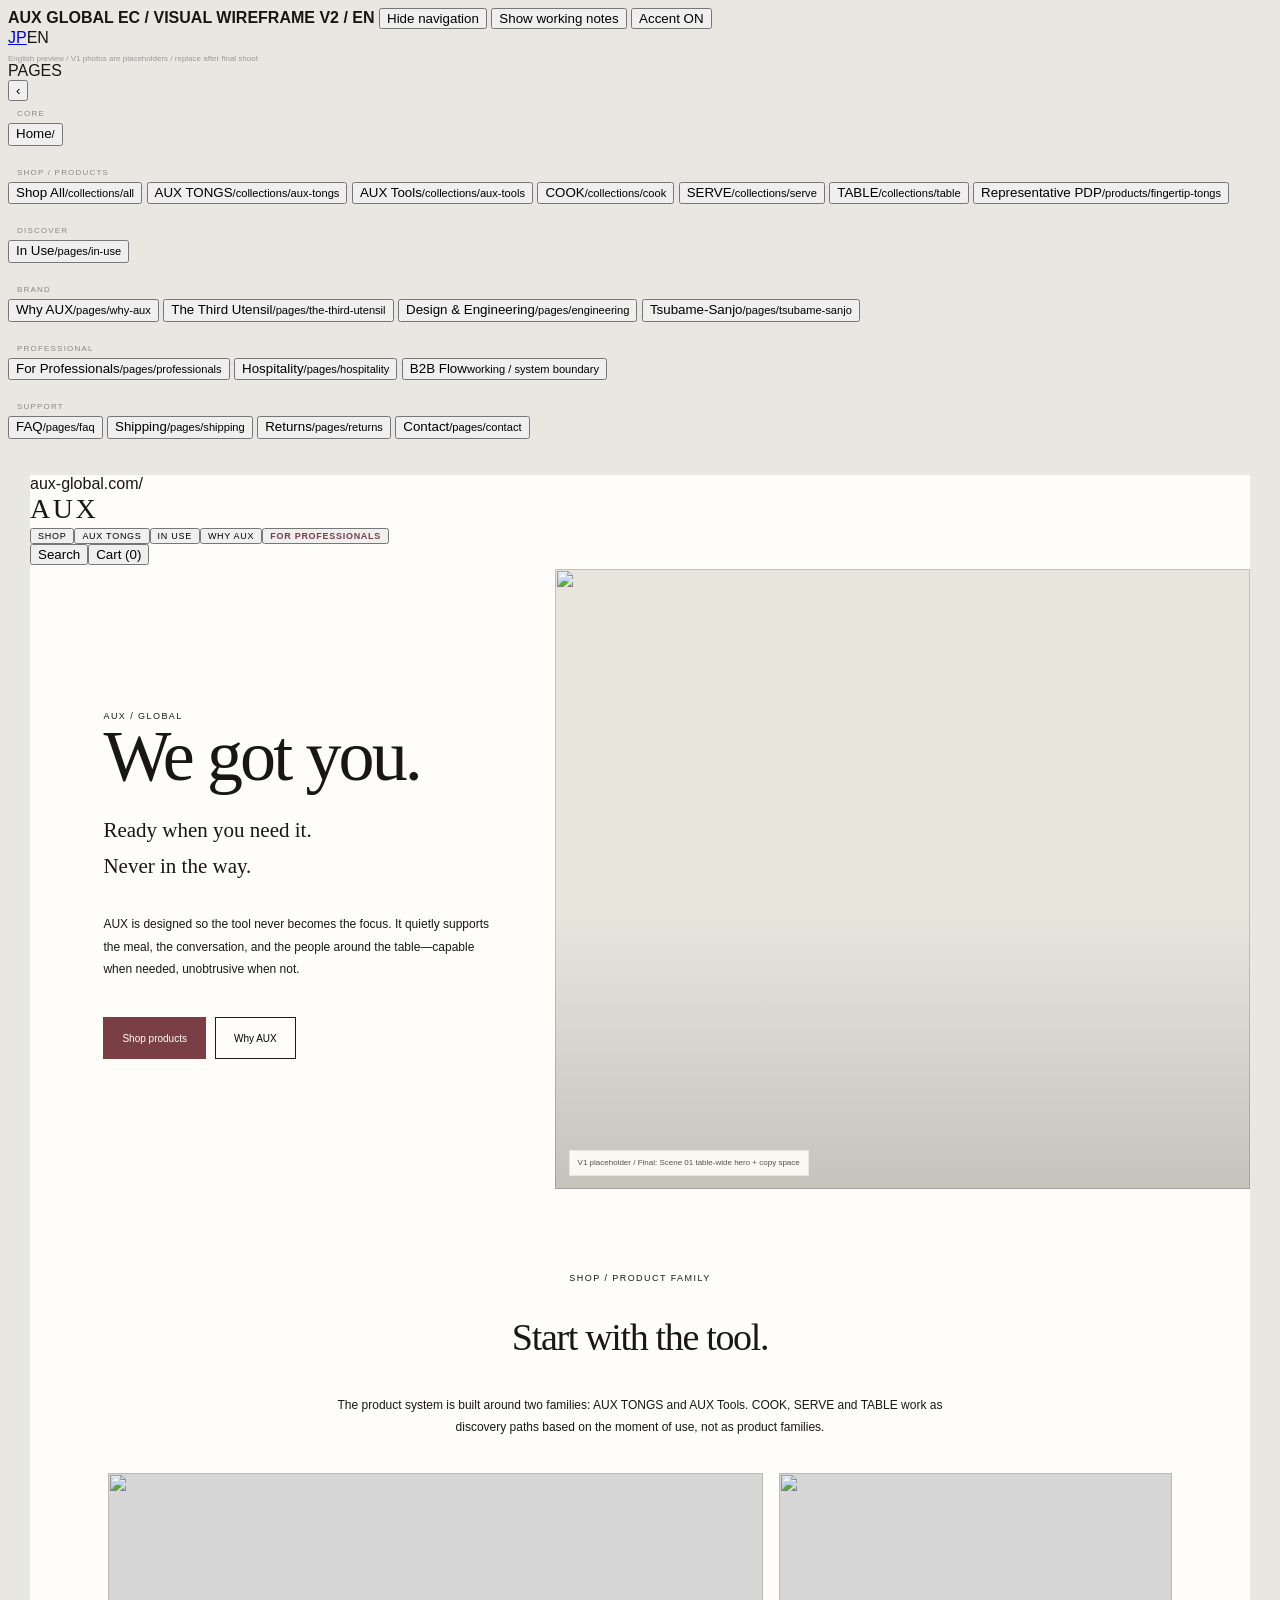
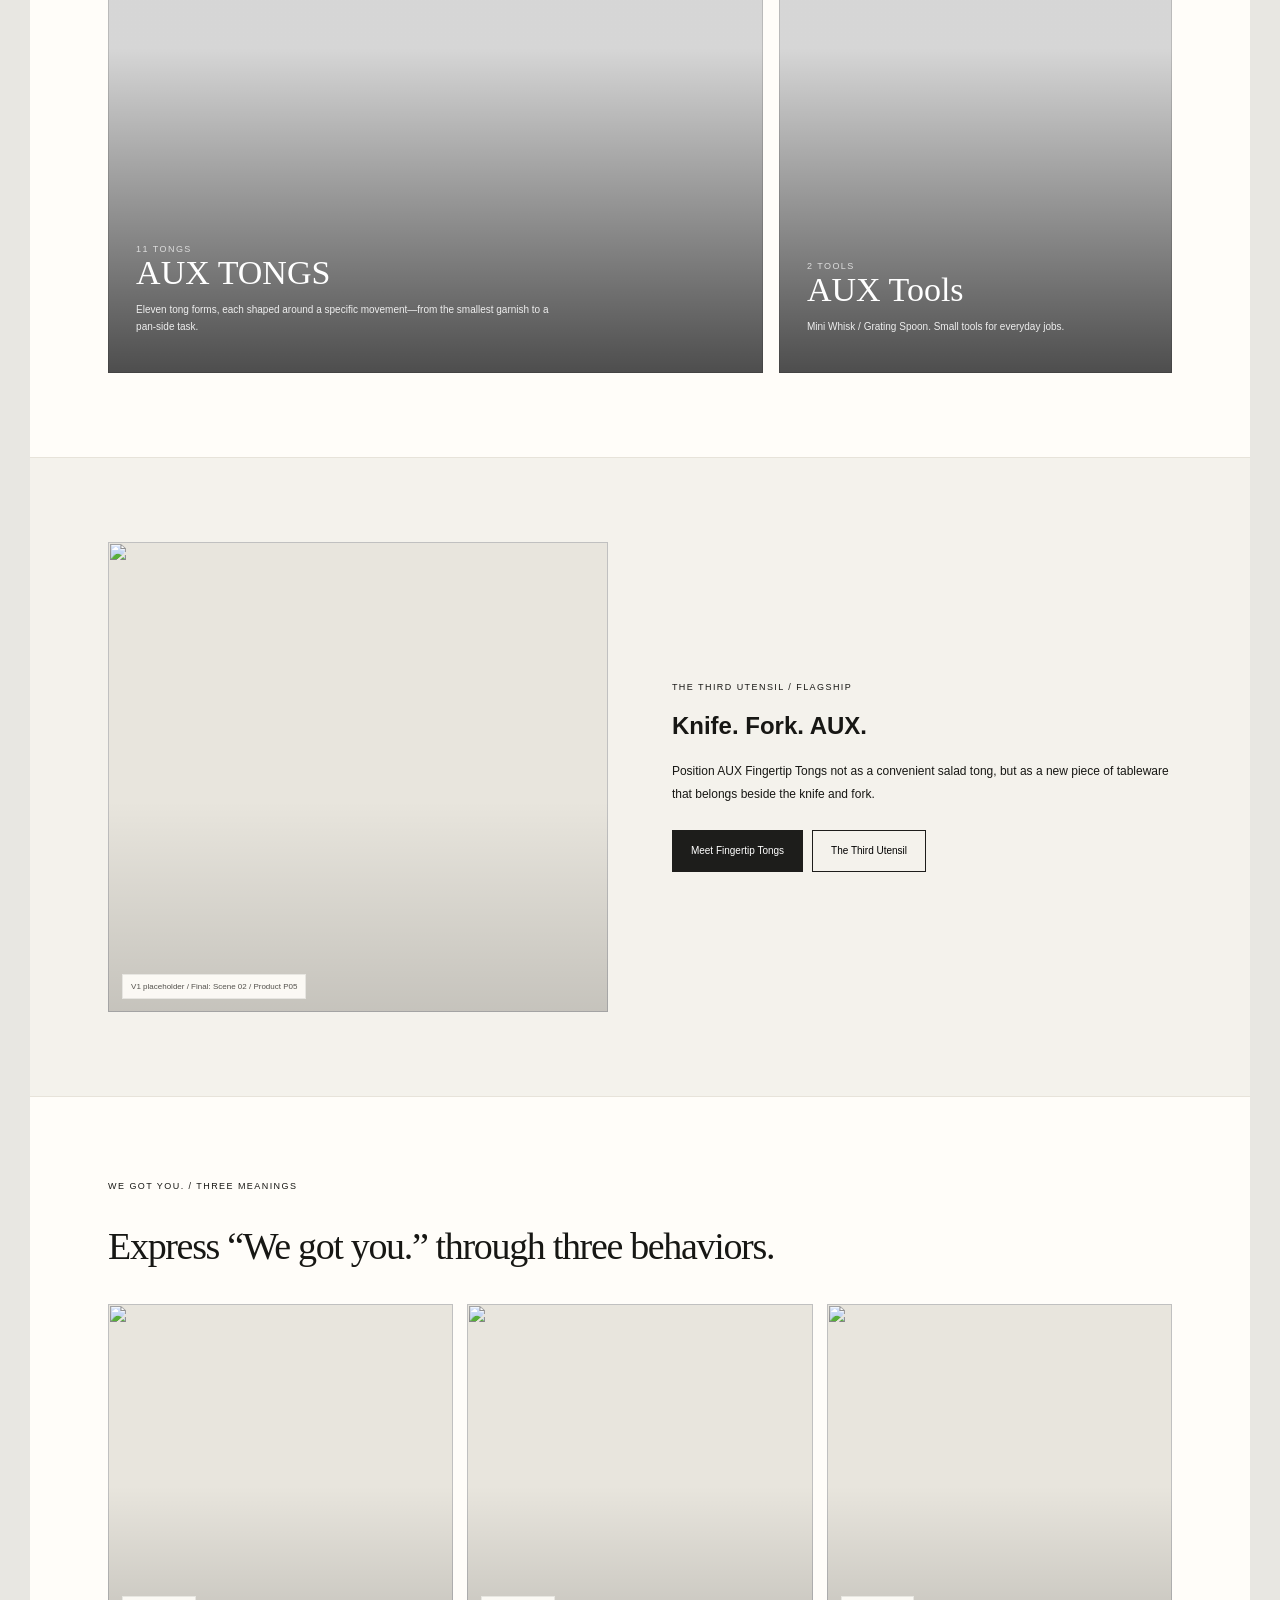
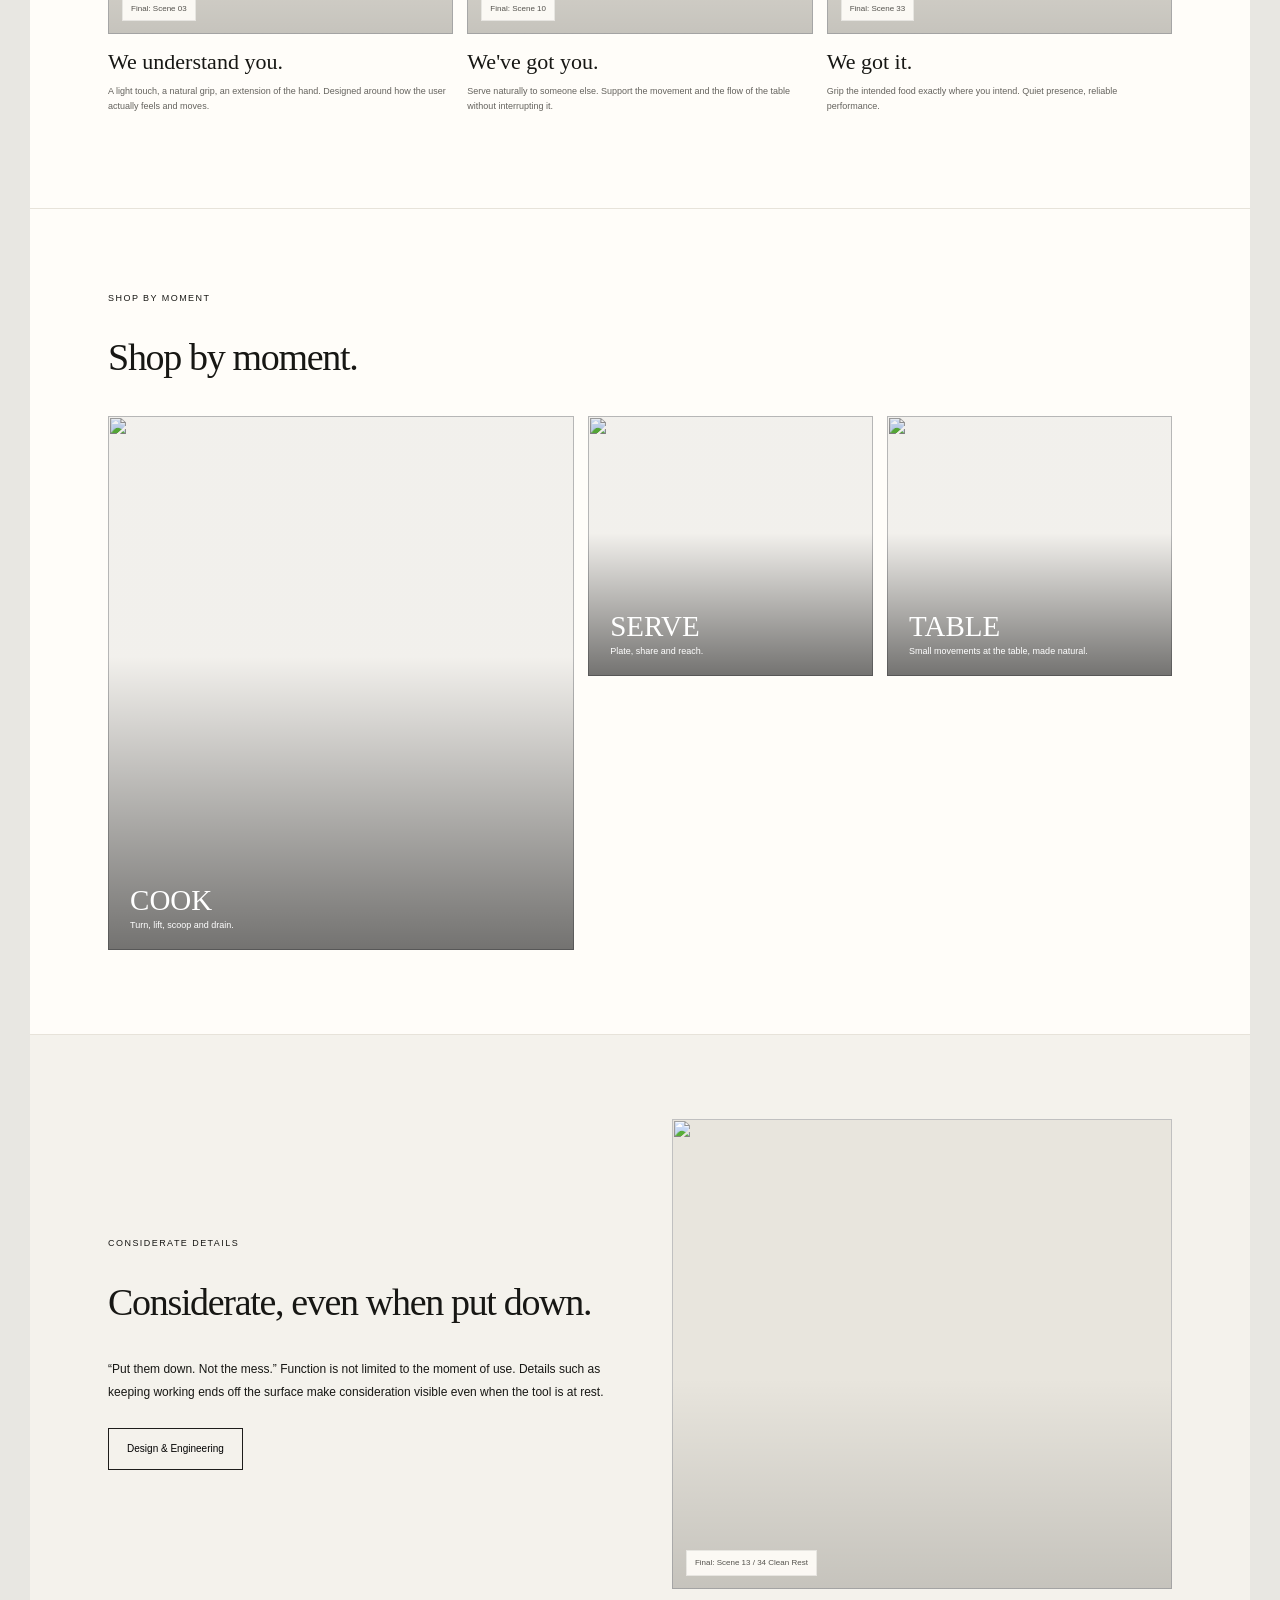
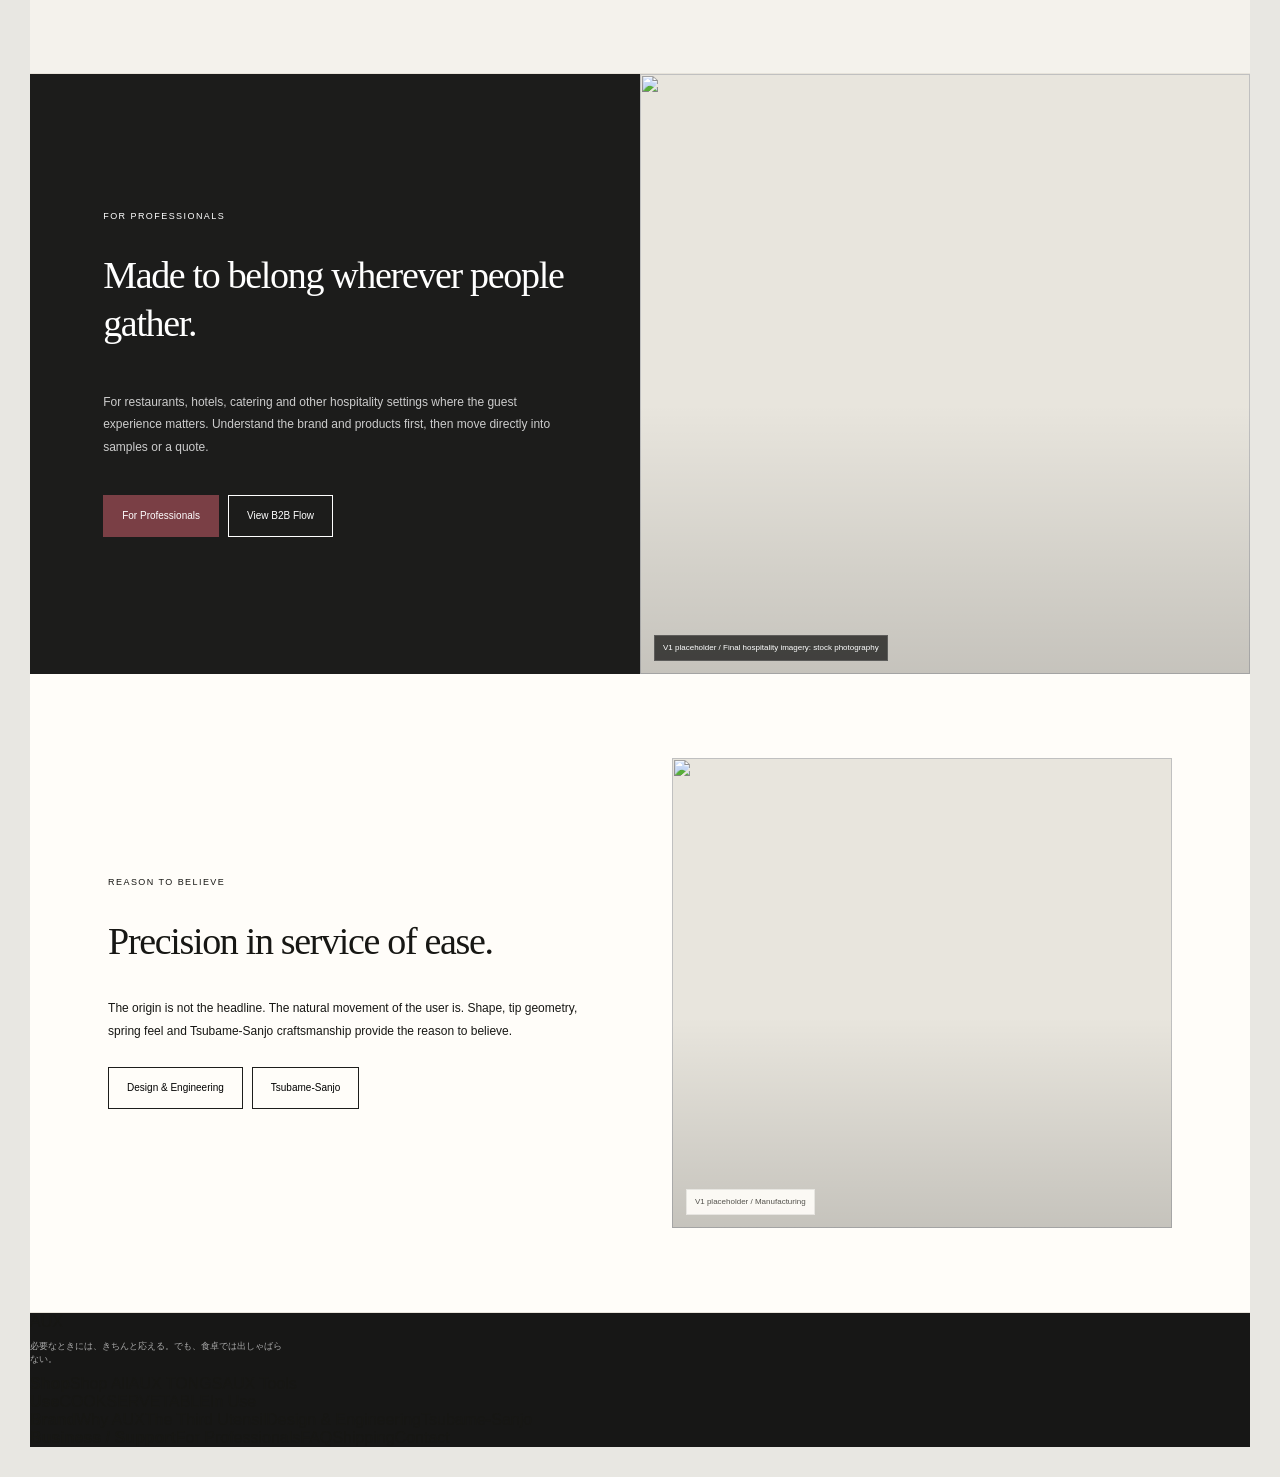
==== en.html @ 9c43ed07 "Add complete English wireframe version" ====
<!doctype html>
<html lang="en">
<head>
<meta charset="utf-8">
<meta name="viewport" content="width=device-width,initial-scale=1">
<title>AUX Global EC / Visual Wireframe v2</title>
<link rel="stylesheet" href="v2.css">
</head>
<body>
<div class="app" id="app">
  <div class="toolbar">
    <strong>AUX GLOBAL EC / VISUAL WIREFRAME V2 / EN</strong>
    <button class="toolbtn" id="sideToggle">Hide navigation</button>
    <button class="toolbtn" id="metaToggle">Show working notes</button>
    <button class="toolbtn" id="accentToggle">Accent ON</button><div class="locale-switch" aria-label="Language"><a class="locale-link" href="index.html">JP</a><span class="locale-current">EN</span></div>
    <span class="grow"></span>
    <span class="preview-label">English preview / V1 photos are placeholders / replace after final shoot</span>
  </div>
  <div class="layout" id="layout">
    <aside class="sidebar side-v2">
      <div class="side-head"><div class="side-title">PAGES</div><button class="collapse-side" id="sideIcon">‹</button></div>
      <div id="pageNav">
        <div class="nav-section"><div class="nav-section-title">CORE</div>
          <button class="page-link active" data-page="home"><span class="dotnav"></span><span class="nav-text">Home<small>/</small></span></button>
        </div>
        <div class="nav-section"><div class="nav-section-title">SHOP / PRODUCTS</div>
          <button class="page-link" data-page="shop"><span class="dotnav"></span><span class="nav-text">Shop All<small>/collections/all</small></span></button>
          <button class="page-link level2" data-page="tongs"><span class="dotnav"></span><span class="nav-text">AUX TONGS<small>/collections/aux-tongs</small></span></button>
          <button class="page-link level2" data-page="tools"><span class="dotnav"></span><span class="nav-text">AUX Tools<small>/collections/aux-tools</small></span></button>
          <button class="page-link level2" data-page="cook"><span class="dotnav"></span><span class="nav-text">COOK<small>/collections/cook</small></span></button>
          <button class="page-link level2" data-page="serve"><span class="dotnav"></span><span class="nav-text">SERVE<small>/collections/serve</small></span></button>
          <button class="page-link level2" data-page="table"><span class="dotnav"></span><span class="nav-text">TABLE<small>/collections/table</small></span></button>
          <button class="page-link level2" data-page="pdp"><span class="dotnav"></span><span class="nav-text">Representative PDP<small>/products/fingertip-tongs</small></span></button>
        </div>
        <div class="nav-section"><div class="nav-section-title">DISCOVER</div>
          <button class="page-link" data-page="inuse"><span class="dotnav"></span><span class="nav-text">In Use<small>/pages/in-use</small></span></button>
        </div>
        <div class="nav-section"><div class="nav-section-title">BRAND</div>
          <button class="page-link" data-page="why"><span class="dotnav"></span><span class="nav-text">Why AUX<small>/pages/why-aux</small></span></button>
          <button class="page-link level2" data-page="third"><span class="dotnav"></span><span class="nav-text">The Third Utensil<small>/pages/the-third-utensil</small></span></button>
          <button class="page-link level2" data-page="engineering"><span class="dotnav"></span><span class="nav-text">Design & Engineering<small>/pages/engineering</small></span></button>
          <button class="page-link level2" data-page="tsubame"><span class="dotnav"></span><span class="nav-text">Tsubame-Sanjo<small>/pages/tsubame-sanjo</small></span></button>
        </div>
        <div class="nav-section"><div class="nav-section-title">PROFESSIONAL</div>
          <button class="page-link" data-page="professionals"><span class="dotnav"></span><span class="nav-text">For Professionals<small>/pages/professionals</small></span></button>
          <button class="page-link level2" data-page="hospitality"><span class="dotnav"></span><span class="nav-text">Hospitality<small>/pages/hospitality</small></span></button>
          <button class="page-link level2" data-page="businessflow"><span class="dotnav"></span><span class="nav-text">B2B Flow<small>working / system boundary</small></span></button>
        </div>
        <div class="nav-section"><div class="nav-section-title">SUPPORT</div>
          <button class="page-link" data-page="faq"><span class="dotnav"></span><span class="nav-text">FAQ<small>/pages/faq</small></span></button>
          <button class="page-link" data-page="shipping"><span class="dotnav"></span><span class="nav-text">Shipping<small>/pages/shipping</small></span></button>
          <button class="page-link" data-page="returns"><span class="dotnav"></span><span class="nav-text">Returns<small>/pages/returns</small></span></button>
          <button class="page-link" data-page="contact"><span class="dotnav"></span><span class="nav-text">Contact<small>/pages/contact</small></span></button>
        </div>
      </div>
    </aside>
    <main class="workspace">
      <div class="browser" id="browser">
        <div class="browser-chrome"><span class="traffic"></span><span class="traffic"></span><span class="traffic"></span><div class="address" id="address">aux-global.com/</div></div>
        <div class="js-header"></div>

        <div class="v2-page" id="home">
          <section class="v2-hero">
            <div class="v2-hero-copy">
              <div class="eyebrow">AUX / GLOBAL</div>
              <h1 class="brand-line">We got you.</h1>
              <p class="hero-jp">Ready when you need it.<br>Never in the way.</p>
              <p class="lead">AUX is designed so the tool never becomes the focus. It quietly supports the meal, the conversation, and the people around the table—capable when needed, unobtrusive when not.</p>
              <div class="btn-row"><button class="v2-btn primary" data-go="shop">Shop products</button><button class="v2-btn" data-go="why">Why AUX</button></div>
              <div class="working-note">撮影指示書 HOME / Hero：Scene 01。「食卓の時間」が主役。横16:9、コピー側40%の余白を想定。</div>
            </div>
            <div class="v2-photo"><img src="/auxusa/assets/wireframe/serving-salmon.webp" alt=""><span class="photo-note">V1 placeholder / Final: Scene 01 table-wide hero + copy space</span></div>
          </section>

          <section class="section">
            <div class="intro-center"><div class="eyebrow">SHOP / PRODUCT FAMILY</div><h2 class="jp-display h2">Start with the tool.</h2><p class="lead">The product system is built around two families: AUX TONGS and AUX Tools. COOK, SERVE and TABLE work as discovery paths based on the moment of use, not as product families.</p></div>
            <div class="family-grid">
              <article class="family-card" data-go="tongs"><img src="/auxusa/assets/wireframe/product-lineup-warm.webp" alt=""><div class="family-card-copy"><div class="eyebrow">11 TONGS</div><h3>AUX TONGS</h3><p>Eleven tong forms, each shaped around a specific movement—from the smallest garnish to a pan-side task.</p></div></article>
              <article class="family-card small" data-go="tools"><img src="/auxusa/assets/wireframe/product-pair-warm.webp" alt=""><div class="family-card-copy"><div class="eyebrow">2 TOOLS</div><h3>AUX Tools</h3><p>Mini Whisk / Grating Spoon. Small tools for everyday jobs.</p></div></article>
            </div>
          </section>

          <section class="section soft">
            <div class="v2-split">
              <div class="v2-photo"><img src="/auxusa/assets/wireframe/small-food-transfer.webp" alt=""><span class="photo-note">V1 placeholder / Final: Scene 02 / Product P05</span></div>
              <div><div class="eyebrow">THE THIRD UTENSIL / FLAGSHIP</div><h2 class="display h2">Knife. Fork. AUX.</h2><p class="lead">Position AUX Fingertip Tongs not as a convenient salad tong, but as a new piece of tableware that belongs beside the knife and fork.</p><div class="btn-row"><button class="v2-btn dark" data-go="pdp">Meet Fingertip Tongs</button><button class="v2-btn" data-go="third">The Third Utensil</button></div><div class="working-note">Translate the brief’s category redefinition of AUX Fingertip Tongs directly into the web structure.</div></div>
            </div>
          </section>

          <section class="section">
            <div class="eyebrow">WE GOT YOU. / THREE MEANINGS</div><h2 class="jp-display h2">Express “We got you.” through three behaviors.</h2>
            <div class="triple-grid">
              <div class="triple"><div class="v2-photo"><img src="/auxusa/assets/wireframe/product-pair-minimal.webp" alt=""><span class="photo-note">Final: Scene 03</span></div><div class="triple-copy"><div class="en">We understand you.</div><p>A light touch, a natural grip, an extension of the hand. Designed around how the user actually feels and moves.</p></div></div>
              <div class="triple"><div class="v2-photo"><img src="/auxusa/assets/wireframe/serving-salmon.webp" alt=""><span class="photo-note">Final: Scene 10</span></div><div class="triple-copy"><div class="en">We've got you.</div><p>Serve naturally to someone else. Support the movement and the flow of the table without interrupting it.</p></div></div>
              <div class="triple"><div class="v2-photo"><img src="/auxusa/assets/wireframe/small-food-olives-wide.webp" alt=""><span class="photo-note">Final: Scene 33</span></div><div class="triple-copy"><div class="en">We got it.</div><p>Grip the intended food exactly where you intend. Quiet presence, reliable performance.</p></div></div>
            </div>
          </section>

          <section class="section">
            <div class="eyebrow">SHOP BY MOMENT</div><h2 class="jp-display h2">Shop by moment.</h2>
            <div class="use-grid">
              <article class="use-card-v2 big" data-go="cook"><img src="/auxusa/assets/wireframe/cook-pasta.webp" alt=""><div class="use-card-copy"><strong>COOK</strong><small>Turn, lift, scoop and drain.</small></div></article>
              <article class="use-card-v2" data-go="serve"><img src="/auxusa/assets/wireframe/serve-salad.webp" alt=""><div class="use-card-copy"><strong>SERVE</strong><small>Plate, share and reach.</small></div></article>
              <article class="use-card-v2" data-go="table"><img src="/auxusa/assets/wireframe/table-tea-bag.webp" alt=""><div class="use-card-copy"><strong>TABLE</strong><small>Small movements at the table, made natural.</small></div></article>
            </div>
          </section>

          <section class="section soft">
            <div class="v2-split reverse">
              <div class="v2-photo"><img src="/auxusa/assets/wireframe/product-pair-minimal.webp" alt=""><span class="photo-note">Final: Scene 13 / 34 Clean Rest</span></div>
              <div><div class="eyebrow">CONSIDERATE DETAILS</div><h2 class="jp-display h2">Considerate, even when put down.</h2><p class="lead">“Put them down. Not the mess.” Function is not limited to the moment of use. Details such as keeping working ends off the surface make consideration visible even when the tool is at rest.</p><div class="btn-row"><button class="v2-btn" data-go="engineering">Design & Engineering</button></div></div>
            </div>
          </section>

          <section class="prof-hero">
            <div class="prof-copy"><div class="eyebrow">FOR PROFESSIONALS</div><h2 class="jp-display h2">Made to belong wherever people gather.</h2><p class="lead">For restaurants, hotels, catering and other hospitality settings where the guest experience matters. Understand the brand and products first, then move directly into samples or a quote.</p><div class="btn-row"><button class="v2-btn primary" data-go="professionals">For Professionals</button><button class="v2-btn light" data-go="businessflow">View B2B Flow</button></div></div>
            <div class="v2-photo"><img src="/auxusa/assets/wireframe/serving-salmon.webp" alt=""><span class="photo-note darknote">V1 placeholder / Final hospitality imagery: stock photography</span></div>
          </section>

          <section class="section">
            <div class="v2-split">
              <div><div class="eyebrow">REASON TO BELIEVE</div><h2 class="jp-display h2">Precision in service of ease.</h2><p class="lead">The origin is not the headline. The natural movement of the user is. Shape, tip geometry, spring feel and Tsubame-Sanjo craftsmanship provide the reason to believe.</p><div class="btn-row"><button class="v2-btn" data-go="engineering">Design & Engineering</button><button class="v2-btn" data-go="tsubame">Tsubame-Sanjo</button></div></div>
              <div class="v2-photo"><img src="/auxusa/assets/wireframe/manufacturing-caliper-over-shoulder.webp" alt=""><span class="photo-note">V1 placeholder / Manufacturing</span></div>
            </div>
          </section>
        </div>

        <div class="v2-page" id="shop">
          <section class="product-family-hero"><div class="product-family-copy"><div class="eyebrow">SHOP ALL</div><h1 class="jp-display h1">Choose 13 tools by the movement they support.</h1><p class="lead">Browse AUX through three lenses: product family, moment of use and the specific job to be done.</p></div><div class="v2-photo"><img src="/auxusa/assets/wireframe/product-lineup-marble.webp" alt=""><span class="photo-note">V1 placeholder / Family lineup</span></div></section>
          <section class="section section-tight"><div class="v2-grid3"><div class="editorial-card" data-go="tongs"><div class="eyebrow">FAMILY</div><div class="en">AUX TONGS</div><p>Explore all 11 tongs.</p></div><div class="editorial-card" data-go="tools"><div class="eyebrow">FAMILY</div><div class="en">AUX Tools</div><p>Mini Whisk / Grating Spoon.</p></div><div class="editorial-card" data-go="inuse"><div class="eyebrow">SCENE</div><div class="en">In Use</div><p>Discover through real cooking and table moments.</p></div></div><div class="filterline"><div class="chips"><span class="chip2 active">ALL</span><span class="chip2">COOK</span><span class="chip2">SERVE</span><span class="chip2">TABLE</span></div><div>SORT / Featured ▾</div></div><div class="product-grid-v2" data-grid="all"></div></section>
        </div>

        <div class="v2-page" id="tongs">
          <section class="product-family-hero"><div class="product-family-copy"><div class="eyebrow">AUX TONGS / 11 ITEMS</div><h1 class="display h1">One family.<br>A tool for every little move.</h1><p class="lead">11種類をひとつのファミリーとして見せつつ、形の違いが「違う動作のため」であることを直感的に理解させます。</p></div><div class="v2-photo"><img src="/auxusa/assets/wireframe/product-lineup-warm.webp" alt=""><span class="photo-note">Final: Product F01 / 11-tong Family Hero</span></div></section>
          <section class="section"><div class="category-intro"><h3>Choose by movement,<br>not simply by size.</h3><p>Pick up a tiny garnish, serve from the middle of the table, drain oil, or grip the last strand of noodles. AUX TONGS change in tip, length and form according to the movement they are designed to support.</p></div><div class="product-grid-v2" data-grid="tongs"></div></section>
        </div>

        <div class="v2-page" id="tools">
          <section class="product-family-hero"><div class="product-family-copy"><div class="eyebrow">AUX TOOLS / 2 ITEMS</div><h1 class="jp-display h1">For the small jobs of everyday cooking.</h1><p class="lead">Mini Whisk and Grating Spoon sit under AUX Tools, separate from AUX TONGS. This keeps the tong family clear while connecting both groups through the same design philosophy.</p></div><div class="v2-photo"><img src="/auxusa/assets/wireframe/product-pair-warm.webp" alt=""><span class="photo-note">Final: Scene 29 / AUX Tools family</span></div></section>
          <section class="section"><div class="product-grid-v2" data-grid="tools"></div><div class="v2-grid2"><div class="editorial-card"><div class="en">Small whisk. Everyday jobs.</div><p>Dressing, one egg, measured miso—show the jobs that benefit from a smaller tool.</p></div><div class="editorial-card"><div class="en">Grate. Stir. Finish.</div><p>From grating lemon or garlic to stirring and finishing in the same motion.</p></div></div></section>
        </div>

        <div class="v2-page" id="cook">
          <section class="product-family-hero"><div class="product-family-copy"><div class="eyebrow">SHOP BY USE / COOK</div><h1 class="display h1">COOK</h1><p class="lead">Grip, turn, lift and scoop around heat. Tools that keep the cooking motion moving.</p></div><div class="v2-photo"><img src="/auxusa/assets/wireframe/cook-steak-pan.webp" alt=""><span class="photo-note">V1 placeholder / Final: STEAK & FRY Scene 30–37</span></div></section>
          <section class="section"><div class="category-intro"><h3>The tool follows the movement,<br>not the other way around.</h3><p>Basting, Fry, Fine Tip and Noodle each reveal a form shaped by a different task. The category hero and use value stay connected rather than being split into redundant sections.</p></div><div class="product-grid-v2" data-grid="cook"></div></section>
          <section class="section soft"><div class="v2-split"><div class="v2-photo"><img src="/auxusa/assets/wireframe/cook-pasta.webp" alt=""></div><div><div class="eyebrow">SCENE</div><h2 class="jp-display h2">Keep the motion going, down to the last strand.</h2><p class="lead">Do not explain every product value in the collection grid. Use a single meaningful cooking moment to lead into the PDP.</p></div></div></section>
        </div>

        <div class="v2-page" id="serve">
          <section class="product-family-hero"><div class="product-family-copy"><div class="eyebrow">SHOP BY USE / SERVE</div><h1 class="display h1">SERVE</h1><p class="lead">Plate, portion and pass. Tools designed to reach where needed without breaking the rhythm of the table.</p></div><div class="v2-photo"><img src="/auxusa/assets/wireframe/serve-salad-greens.webp" alt=""><span class="photo-note">V1 placeholder / Final: DINING / SALAD Scene 09–13</span></div></section>
          <section class="section"><div class="category-intro"><h3>Design for the whole table,<br>not only the hand.</h3><p>Serving and Long should communicate value through posture and distance from shared dishes, not only through close-ups of the hand. Naturally serving someone else is part of “We’ve got you.”</p></div><div class="product-grid-v2" data-grid="serve"></div></section>
          <section class="section soft"><div class="v2-split reverse"><div class="v2-photo"><img src="/auxusa/assets/wireframe/serving-salmon.webp" alt=""></div><div><div class="eyebrow">SHARING</div><h2 class="jp-display h2">Show the moment of sharing, not the tool alone.</h2><p class="lead">Rather than placing the product large and central, reveal AUX through the relationship between people, food and hands.</p></div></div></section>
        </div>

        <div class="v2-page" id="table">
          <section class="product-family-hero"><div class="product-family-copy"><div class="eyebrow">SHOP BY USE / TABLE</div><h1 class="display h1">TABLE</h1><p class="lead">Take one slice. Pick up something small. Hold bread without crushing it. Tools that naturally fit the smaller movements of the table.</p></div><div class="v2-photo"><img src="/auxusa/assets/wireframe/table-tea-bag.webp" alt=""><span class="photo-note">V1 placeholder / Final: TABLE / BREAKFAST & TEA</span></div></section>
          <section class="section"><div class="category-intro"><h3>From “useful tongs”<br>to tableware.</h3><p>With Fingertip Tongs as the flagship, Mini, Garnish, Bread and Scoop are edited through tabletop behavior. This category most strongly supports “Knife. Fork. AUX.”</p></div><div class="product-grid-v2" data-grid="table"></div></section>
          <section class="section soft"><div class="v2-split"><div class="v2-photo"><img src="/auxusa/assets/wireframe/small-food-transfer.webp" alt=""></div><div><div class="eyebrow">SIGNATURE</div><h2 class="display h2">One slice. Just the one.</h2><p class="lead">Pick up exactly one slice of prosciutto. That small movement becomes the category-defining expression of AUX Fingertip Tongs.</p><div class="btn-row"><button class="v2-btn dark" data-go="pdp">View representative PDP</button></div></div></div></section>
        </div>

        <div class="v2-page" id="inuse">
          <section class="section"><div class="intro-center"><div class="eyebrow">IN USE</div><h1 class="jp-display h1">Discover by the moment of use, not by product alone.</h1><p class="lead">Use the six scene worlds from the photography plan as direct discovery paths into the products.</p></div>
            <div class="scene-worlds">
              <article class="scene-world"><img src="/auxusa/assets/wireframe/small-food-transfer.webp" alt=""><div class="scene-world-copy"><div class="en">Table / Charcuterie</div><p>Knife. Fork. AUX. / Prosciutto one slice / share / light grip。</p></div></article>
              <article class="scene-world"><img src="/auxusa/assets/wireframe/serve-salad.webp" alt=""><div class="scene-world-copy"><div class="en">Dining / Salad</div><p>Serving / Long / share / clean rest。</p></div></article>
              <article class="scene-world"><img src="/auxusa/assets/wireframe/table-tea-bag.webp" alt=""><div class="scene-world-copy"><div class="en">Breakfast & Tea</div><p>Tea bag / Bread / Scoop / narrow glass。</p></div></article>
              <article class="scene-world"><img src="/auxusa/assets/wireframe/cook-pasta.webp" alt=""><div class="scene-world-copy"><div class="en">Pasta</div><p>Lemon grate / Noodle full portion / final strand / plate。</p></div></article>
              <article class="scene-world"><img src="/auxusa/assets/wireframe/plating-scallops.webp" alt=""><div class="scene-world-copy"><div class="en">Dressing / Egg / Miso</div><p>Garlic grate / Mini Whisk / one egg / miso measure。</p></div></article>
              <article class="scene-world"><img src="/auxusa/assets/wireframe/cook-steak-pan.webp" alt=""><div class="scene-world-copy"><div class="en">Steak & Fry</div><p>Basting / Fine Tip / Fry / drain / clean rest。</p></div></article>
            </div>
          </section>
        </div>

        <div class="v2-page" id="pdp">
          <section class="pdp-v2-top">
            <div class="pdp-v2-gallery">
              <div class="v2-photo"><img src="/auxusa/assets/wireframe/product-pair-minimal.webp" alt=""><span class="photo-note">Placeholder / Final: P05 Clean Hero</span></div>
              <div class="v2-photo"><img src="/auxusa/assets/wireframe/small-food-transfer.webp" alt=""><span class="photo-note">Final: Scene 04 / one slice</span></div>
              <div class="v2-photo"><img src="/auxusa/assets/wireframe/product-tip-tomato-macro.webp" alt=""><span class="photo-note">Placeholder / Final: P06 Key Feature</span></div>
            </div>
            <div class="pdp-v2-buy"><div class="eyebrow">AUX TONGS / SIGNATURE</div><h1>AUX Fingertip Tongs</h1><div class="ja-product">Japanese product: ゆびさきトング® / Global working name</div><div class="rating">★★★★★ <span style="color:#666">Reviews</span></div><p class="lead">Natural as your fingertips. AUX’s signature tongs are designed for precise control of small foods and delicate slices with a light touch.</p><div class="price">$—</div><div class="divider"></div><button class="pdp-add">ADD TO CART</button><button class="pdp-business" data-go="professionals">BUYING FOR A BUSINESS? →</button><div class="detail-list"><div class="detail-row"><span>Product details</span><span>＋</span></div><div class="detail-row"><span>Care</span><span>＋</span></div><div class="detail-row"><span>Shipping & returns</span><span>＋</span></div></div><div class="working-note">Product name, price and specifications are working. Finalize after trademark, SEO and market checks.</div></div>
          </section>
          <section class="section soft"><div class="v2-split"><div class="v2-photo"><img src="/auxusa/assets/wireframe/small-food-transfer.webp" alt=""></div><div><div class="eyebrow">PRIMARY USE</div><h2 class="display h2">One slice. Just the one.</h2><p class="lead">When you want one slice, take just one. The flagship should be understood through one clear experience—natural control—rather than a list of features.</p></div></div></section>
          <section class="section"><div class="eyebrow">KEY FEATURES</div><h2 class="jp-display h2">Why this shape?</h2><div class="feature-grid"><div class="feature-block"><div class="v2-photo"><img src="/auxusa/assets/wireframe/product-tip-macro-dark.webp" alt=""></div><h3>Fingertip-like tips</h3><p>Fingertip-like tips make the contact point itself a visible, product-specific feature.</p></div><div class="feature-block"><div class="v2-photo"><img src="/auxusa/assets/wireframe/product-pair-shadow.webp" alt=""></div><h3>Soft spring</h3><p>Show the soft spring together with a relaxed hand to communicate an effortless grip.</p></div><div class="feature-block"><div class="v2-photo"><img src="/auxusa/assets/wireframe/product-pair-minimal.webp" alt=""></div><h3>A form that belongs at the table</h3><p>Connect the form to the brand personality: present when needed, blending back into the scene when not.</p></div></div></section>
          <section class="section soft"><div class="v2-split reverse"><div class="v2-photo"><img src="/auxusa/assets/wireframe/product-pair-minimal.webp" alt=""><span class="photo-note">Final: Clean Rest scene</span></div><div><div class="eyebrow">SECONDARY DISCOVERY</div><h2 class="jp-display h2">Small considerations reveal themselves in use.</h2><p class="lead">After the primary use, reveal clean rest and secondary uses. Keep product names simple and let photography plus feature copy do the explaining.</p></div></div></section>
          <section class="prof-hero"><div class="prof-copy"><div class="eyebrow">BUSINESS PURCHASING</div><h2 class="jp-display h2">Need quantities, a quote or business purchasing?</h2><p class="lead">Continue into a business quote or sample request without losing the product context.</p><div class="btn-row"><button class="v2-btn primary" data-go="businessflow">View quote flow</button><button class="v2-btn light" data-go="professionals">For Professionals</button></div></div><div class="v2-photo"><img src="/auxusa/assets/wireframe/serving-salmon.webp" alt=""></div></section>
        </div>

        <div class="v2-page" id="why">
          <section class="v2-hero"><div class="v2-hero-copy"><div class="eyebrow">WHY AUX</div><h1 class="display h1">Made for the moment,<br>not the spotlight.</h1><p class="hero-jp">The meal is the focus, not the tongs.</p><p class="lead">AUX exists to let people stay focused on food, conversation and each other. The tool should quietly do its job only when needed.</p></div><div class="v2-photo"><img src="/auxusa/assets/wireframe/serving-salmon.webp" alt=""><span class="photo-note">Final: Scene 01 / 05 / 37</span></div></section>
          <section class="section"><div class="eyebrow">PERSONALITY</div><h2 class="jp-display h2">Define “gentlemanly” through behavior, not appearance.</h2><div class="brand-principles"><div class="brand-principle"><div class="en">Quietly capable.</div><p>Quietly capable. It does the job without needing to announce itself.</p></div><div class="brand-principle"><div class="en">Effortless.</div><p>Effortless. Designed around natural movement rather than making the user adapt.</p></div><div class="brand-principle"><div class="en">Considerate.</div><p>Considerate toward the user, the other person and the table around them.</p></div><div class="brand-principle"><div class="en">Present, but never intrusive.</div><p>Present when needed, but never intrusive at the table.</p></div></div></section>
          <section class="statement-band"><div class="eyebrow">BRAND IDEA</div><div class="en">Presence without self-consciousness.</div><p>To be present at the table without constantly thinking about your hand or the tool itself.</p></section>
          <section class="section"><div class="eyebrow">WE GOT YOU.</div><h2 class="jp-display h2">Three meanings inside one phrase.</h2><div class="triple-grid"><div class="triple"><div class="v2-photo"><img src="/auxusa/assets/wireframe/product-pair-minimal.webp" alt=""></div><div class="triple-copy"><div class="en">We understand you.</div><p>We understand the hand and the feeling of use.</p></div></div><div class="triple"><div class="v2-photo"><img src="/auxusa/assets/wireframe/serving-salmon.webp" alt=""></div><div class="triple-copy"><div class="en">We've got you.</div><p>We support the movement and the moment.</p></div></div><div class="triple"><div class="v2-photo"><img src="/auxusa/assets/wireframe/small-food-olives-wide.webp" alt=""></div><div class="triple-copy"><div class="en">We got it.</div><p>We grip the intended food with confidence.</p></div></div></div></section>
          <section class="section soft"><div class="v2-split"><div><div class="eyebrow">FROM PHILOSOPHY TO PRODUCT</div><h2 class="jp-display h2">Turn the philosophy into form and behavior.</h2><p class="lead">Move beyond brand story alone. Break the idea into The Third Utensil, Design & Engineering and Tsubame-Sanjo so the philosophy connects directly to reasons to buy.</p><div class="btn-row"><button class="v2-btn" data-go="third">The Third Utensil</button><button class="v2-btn" data-go="engineering">Design & Engineering</button></div></div><div class="v2-photo"><img src="/auxusa/assets/wireframe/manufacturing-caliper-close.webp" alt=""></div></div></section>
        </div>

        <div class="v2-page" id="third">
          <section class="v2-hero"><div class="v2-hero-copy"><div class="eyebrow">THE THIRD UTENSIL</div><h1 class="display h1">Knife.<br>Fork.<br>AUX.</h1><p class="lead">Brand content that redefines Fingertip Tongs as tableware beside the knife and fork, rather than as a secondary kitchen tool.</p></div><div class="v2-photo"><img src="/auxusa/assets/wireframe/small-food-transfer.webp" alt=""><span class="photo-note">Final: Scene 02 / P05</span></div></section>
          <section class="section"><div class="v2-grid3"><div class="editorial-card"><div class="num">01</div><h3>Pick</h3><p>Handle a small slice or piece with fingertip-like control.</p></div><div class="editorial-card"><div class="num">02</div><h3>Share</h3><p>Serve naturally to someone else, not only to yourself.</p></div><div class="editorial-card"><div class="num">03</div><h3>Rest</h3><p>Stay considerate of the table even when put down.</p></div></div></section>
          <section class="section soft"><div class="v2-split reverse"><div class="v2-photo"><img src="/auxusa/assets/wireframe/product-lineup-warm.webp" alt=""></div><div><div class="eyebrow">CATEGORY IDEA</div><h2 class="jp-display h2">Do not let the existing category of “tongs” define the whole product.</h2><p class="lead">The Third Utensil is an editorial idea that starts with the flagship and changes how the entire AUX range is perceived—communicating both use and place at the table.</p></div></div></section>
        </div>

        <div class="v2-page" id="engineering">
          <section class="v2-hero"><div class="v2-hero-copy"><div class="eyebrow">DESIGN & ENGINEERING</div><h1 class="jp-display h1">Why this shape?</h1><p class="lead">Do not stop at calling AUX “easy to use.” Explain value through physical evidence: tips, length, spring, openings, teeth, rests and other product-specific details.</p></div><div class="v2-photo"><img src="/auxusa/assets/wireframe/product-tip-macro-dark.webp" alt=""></div></section>
          <section class="section"><div class="feature-grid"><div class="feature-block"><div class="v2-photo"><img src="/auxusa/assets/wireframe/product-tip-tomato-macro.webp" alt=""></div><h3>Design the contact point</h3><p>Show how Fingertip, Fine Tip, Garnish and others differ at the exact point of contact with food.</p></div><div class="feature-block"><div class="v2-photo"><img src="/auxusa/assets/wireframe/product-tomato-scale.webp" alt=""></div><h3>Shape around the movement</h3><p>Explain Serving form, Long reach and Mini’s 7 cm scale through the relationship between body, tool and task.</p></div><div class="feature-block"><div class="v2-photo"><img src="/auxusa/assets/wireframe/product-pair-shadow.webp" alt=""></div><h3>Remove one extra step</h3><p>Fry openings, Basting’s deep spoon-shaped tips and Clean Rest help reduce extra actions through form.</p></div></div></section>
          <section class="section soft"><div class="v2-split"><div><div class="eyebrow">PRODUCT-SPECIFIC FEATURES</div><h2 class="jp-display h2">Each of the 13 products has one physical feature worth proving visually.</h2><p class="lead">Product photography is built around two core shots: Clean Hero and Key Feature Detail. The web structure follows the same logic: one image, one function.</p></div><div class="v2-photo"><img src="/auxusa/assets/wireframe/manufacturing-caliper-close.webp" alt=""></div></div></section>
        </div>

        <div class="v2-page" id="tsubame">
          <section class="v2-hero"><div class="v2-hero-copy"><div class="eyebrow">TSUBAME-SANJO / REASON TO BELIEVE</div><h1 class="jp-display h1">Precision supports a natural feel.</h1><p class="lead">Tsubame-Sanjo craftsmanship is not the brand claim itself. It serves as evidence behind the experience AUX promises.</p><div class="working-note">Manufacturing process, history and factory-specific copy should use verified facts only.</div></div><div class="v2-photo"><img src="/auxusa/assets/wireframe/manufacturing-inspection-lineup.webp" alt=""></div></section>
          <section class="section"><div class="v2-split"><div class="v2-photo"><img src="/auxusa/assets/wireframe/manufacturing-caliper-over-shoulder.webp" alt=""></div><div><div class="eyebrow">PRECISION AS SUPPORT</div><h2 class="jp-display h2">Use origin to prove the form, not simply to tell an origin story.</h2><p class="lead">Connect origin to product-specific detail, finish and dimensional precision, then lead the user back to the product.</p><div class="btn-row"><button class="v2-btn" data-go="engineering">Design & Engineering</button><button class="v2-btn dark" data-go="shop">Shop products</button></div></div></div></section>
        </div>

        <div class="v2-page" id="professionals">
          <section class="prof-hero"><div class="prof-copy"><div class="eyebrow">AUX FOR PROFESSIONALS</div><h1 class="jp-display h1">Tools that support the guest experience, not distract from it.</h1><p class="lead">Hospitality / Restaurants / Catering / Retail. The public site explains AUX and its use cases first, then connects professional buyers to samples, quotes and business accounts.</p><div class="btn-row"><button class="v2-btn primary">Request Samples</button><button class="v2-btn light" data-go="businessflow">Get a Quote</button></div></div><div class="v2-photo"><img src="/auxusa/assets/wireframe/serving-salmon.webp" alt=""><span class="photo-note darknote">Placeholder / Final: stock imagery for Restaurant / Hotel etc.</span></div></section>
          <section class="section"><div class="eyebrow">WHY AUX FOR PROFESSIONALS</div><h2 class="jp-display h2">Designed for both the person using it and the person being served.</h2><div class="prof-value-grid"><div class="prof-value"><h3>Natural to handle</h3><p>Translate light force and movement-shaped forms into practical ease for professional use.</p></div><div class="prof-value"><h3>Considerate at rest</h3><p>Translate details such as Clean Rest into consideration for professional tables and work surfaces.</p></div><div class="prof-value"><h3>Never the visual focus</h3><p>Frame the quiet presence of stainless steel as a value that does not compete with food or service.</p></div></div></section>
          <section class="section soft"><div class="eyebrow">USE CASES</div><h2 class="jp-display h2">Keep use case and buyer type separate.</h2><div class="v2-grid4"><div class="editorial-card" data-go="hospitality"><div class="en">Restaurant</div><p>Table service, sharing, kitchen and pass.</p></div><div class="editorial-card" data-go="hospitality"><div class="en">Hotel</div><p>Dining, breakfast and buffet contexts.</p></div><div class="editorial-card" data-go="hospitality"><div class="en">Catering</div><p>Serving, plating and service movements.</p></div><div class="editorial-card"><div class="en">Retail / Distributor</div><p>Treat buyer type as a separate axis and connect product understanding to the sales conversation.</p></div></div></section>
          <section class="section"><div class="eyebrow">BUSINESS CTA</div><h2 class="jp-display h2">Because the difference is tactile, do not stop at a quote.</h2><p class="lead">Use Request Samples and Get a Quote as parallel primary CTAs for professional buyers.</p><div class="flow"><div class="flow-step"><div class="n">01</div><b>Understand</b><p>Understand the brand and use cases.</p></div><div class="flow-step"><div class="n">02</div><b>Sample / Quote</b><p>サンプルまたはGet a Quote。</p></div><div class="flow-step"><div class="n">03</div><b>Approve</b><p>Internal approval, quote PDF and related steps.</p></div><div class="flow-step"><div class="n">04</div><b>Order</b><p>Place the order through the dedicated B2B flow.</p></div></div></section>
        </div>

        <div class="v2-page" id="hospitality">
          <section class="v2-hero"><div class="v2-hero-copy"><div class="eyebrow">PROFESSIONAL / HOSPITALITY</div><h1 class="jp-display h1">Fit naturally into the flow of service.</h1><p class="lead">Initial concept: show Restaurant, Hotel and Catering contexts on one page. Split them into dedicated pages if the content volume grows.</p></div><div class="v2-photo"><img src="/auxusa/assets/wireframe/serving-salmon.webp" alt=""></div></section>
          <section class="section"><div class="v2-grid3"><div class="editorial-card"><div class="en">At the table</div><p>Sharing, portioning and a quiet tabletop presence.</p></div><div class="editorial-card"><div class="en">Buffet & service</div><p>Ease through the cycle of picking up, returning and serving.</p></div><div class="editorial-card"><div class="en">Kitchen & pass</div><p>Guide users toward tools suited to cooking, plating and finishing.</p></div></div></section>
          <section class="section soft"><div class="eyebrow">RECOMMENDED</div><h2 class="jp-display h2">Choose products by the movement in the service environment.</h2><div class="product-grid-v2" data-grid="hospitality"></div></section>
        </div>

        <div class="v2-page" id="businessflow">
          <section class="section"><div class="eyebrow">WORKING / SYSTEM BOUNDARY</div><h1 class="jp-display h1">One brand experience, two purchasing paths.</h1><p class="lead">Shopify owns the shared public experience across brand, products and professional content. The dedicated B2B system begins only when quote- or account-specific processing is required.</p>
            <div class="route-map"><div class="route-column"><div class="eyebrow">SHOPIFY / SHARED FRONT</div><h3>Brand, products and B2C purchase</h3><div class="route-row">Home</div><div class="route-row">Shop / Collections</div><div class="route-row">PDP → Cart / Checkout</div><div class="route-row">Why AUX / Brand</div><div class="route-row">For Professionals <span class="badge-v2">NEW</span></div><div class="route-row">Request Samples入口</div></div><div class="route-column"><div class="eyebrow">DEDICATED B2B SYSTEM</div><h3>Quotes, accounts and sales operations</h3><div class="route-row">Business Account / Login</div><div class="route-row">Products, quantities and pricing conditions</div><div class="route-row">Quote PDF</div><div class="route-row">Resume quote after approval</div><div class="route-row">Business order</div><div class="route-row">Sales, performance and commission management</div></div></div>
          </section>
          <section class="section soft"><div class="eyebrow">VISIBLE ENTRY POINTS</div><h2 class="jp-display h2">B2B is visible, but never dominates the B2C experience.</h2><div class="v2-grid3"><div class="editorial-card"><div class="en">Header</div><p>Keep For Professionals visible in the global navigation.</p></div><div class="editorial-card"><div class="en">PDP</div><p>Place “Buying for a business?” close to the purchase controls.</p></div><div class="editorial-card"><div class="en">Home</div><p>Place the professional section after the user understands the brand and products.</p></div></div></section>
        </div>

        <div class="v2-page" id="faq"><section class="section"><div class="support-wrap"><div class="eyebrow">SUPPORT</div><h1 class="jp-display h1">Frequently Asked Questions</h1><p class="lead">配送、返品、Care、製造地、法人購入など、購入前後の疑問をまとめます。</p><div class="info-table"><div class="info-row"><b>Shipping</b><span>＋</span></div><div class="info-row"><b>Duties & Taxes</b><span>＋</span></div><div class="info-row"><b>Careについて</b><span>＋</span></div><div class="info-row"><b>Returns & Exchanges</b><span>＋</span></div><div class="info-row"><b>Business Purchasing</b><span>＋</span></div></div><div class="working-note">Replace with final shipping, duties and returns policies once operations are confirmed.</div></div></section></div>

        <div class="v2-page" id="shipping"><section class="section"><div class="support-wrap"><div class="eyebrow">SHIPPING & DELIVERY</div><h1 class="jp-display h1">Shipping</h1><p class="lead">A page where customers can confirm destination coverage, shipping costs, delivery timing, duties and taxes before purchasing.</p><div class="info-table"><div class="info-row"><b>Shipping destinations</b><span>Final policy to be confirmed</span></div><div class="info-row"><b>Shipping cost</b><span>Final policy to be confirmed</span></div><div class="info-row"><b>Delivery timing</b><span>Final policy to be confirmed</span></div><div class="info-row"><b>Duties / Taxes</b><span>Reflect the final DDP / DAP policy</span></div></div></div></section></div>

        <div class="v2-page" id="returns"><section class="section"><div class="support-wrap"><div class="eyebrow">RETURNS / REFUNDS</div><h1 class="jp-display h1">Returns & Refunds</h1><p class="lead">返品期限、商品の状態、Shipping cost負担、Refund方法を明確に整理するページ。</p><div class="info-table"><div class="info-row"><b>Return window</b><span>Final policy</span></div><div class="info-row"><b>Eligible condition</b><span>Final policy</span></div><div class="info-row"><b>返Shipping cost</b><span>Final policy</span></div><div class="info-row"><b>Refund</b><span>Final policy</span></div></div></div></section></div>

        <div class="v2-page" id="contact"><section class="section"><div class="support-wrap"><div class="eyebrow">CONTACT</div><h1 class="jp-display h1">Contact</h1><p class="lead">商品・注文・ShippingのContact。法人の場合はFor Professionalsへ誘導します。</p><div class="form"><div class="field"><label>Name</label><div class="input"></div></div><div class="field"><label>Email</label><div class="input"></div></div><div class="field full"><label>Contact種別</label><div class="input"></div></div><div class="field full"><label>Message</label><div class="input textarea"></div></div><div class="field full"><button class="v2-btn dark">Send</button></div></div></div></section></div>

        <div class="js-footer"></div>
      </div>
    </main>
  </div>
</div>
<script src="v2.js"></script>
</body>
</html>
---- v2.css ----
@import url("/auxusa/wf-base.css");
@import url("/auxusa/wf-components.css");
@import url("/auxusa/wf-design-foundation.css");
@import url("/auxusa/wf-layout-system.css");
@import url("/auxusa/wf-color-system.css");
@import url("/auxusa/wf-section-surface-system.css");
@import url("/auxusa/wf-warm-white.css");
@import url("/auxusa/wf-surface-final.css");

:root{
  --app:#e8e7e2;
  --paper:#fffdf9;
  --base:#fffdf9;
  --surface:#fffdf9;
  --soft:#f4f2ec;
  --ink:#171714;
  --text:#171714;
  --text-muted:#56554f;
  --line:#d8d5cd;
  --accent:#7a3f45;
  --dark:#191918;
  --display:Georgia,"Times New Roman","Yu Mincho","Hiragino Mincho ProN",serif;
  --sans:-apple-system,BlinkMacSystemFont,"Helvetica Neue","Hiragino Kaku Gothic ProN","Yu Gothic",Meiryo,sans-serif;
}
html,body{background:var(--app);color:var(--ink)}
body{font-family:var(--sans)}
.toolbar{height:54px}
.workspace{padding:22px}
.browser{background:var(--paper)}
.site-header{height:76px;background:var(--paper)!important;gap:30px}
.logo{font-family:Georgia,"Times New Roman",serif;font-size:28px;letter-spacing:.09em}
.header-right{gap:22px}
.globalnav{gap:20px}
.globalnav button{font-size:9px;letter-spacing:.08em}
.globalnav .pro-link{color:var(--accent)!important;font-weight:700}
.page{background:var(--paper)}
.jp-display{font-family:"Yu Mincho","Hiragino Mincho ProN",Georgia,serif;font-weight:400;letter-spacing:-.035em}
.h1.jp-display{font-size:54px;line-height:1.16}
.h2.jp-display{font-size:38px;line-height:1.25}
.h3.jp-display{font-size:24px;line-height:1.35}
.eyebrow{font-size:9px;letter-spacing:.16em}
.lead{font-size:12px;line-height:1.9;max-width:640px}
.section{padding:84px 6.4%;border-bottom:1px solid #e7e3da}
.section.soft{background:var(--soft)!important}
.section.dark{background:var(--dark)!important}
.section-tight{padding-top:56px;padding-bottom:56px}
.accent-text{color:var(--accent)}
.v2-btn{display:inline-flex;align-items:center;justify-content:center;min-height:42px;padding:10px 18px;border:1px solid #1d1d1b;background:transparent;font-size:10px;text-decoration:none;cursor:pointer}
.v2-btn.primary{background:var(--accent);border-color:var(--accent);color:#fff!important}
.v2-btn.dark{background:#1d1d1b;color:#fff!important}
.v2-btn.light{border-color:#fff;color:#fff!important}
.btn-row{display:flex;gap:9px;flex-wrap:wrap;margin-top:24px}
.v2-photo{position:relative;overflow:hidden;background:#e8e5dd;min-height:320px}
.v2-photo img{position:absolute;inset:0;width:100%;height:100%;object-fit:cover;display:block}
.v2-photo:after{content:"";position:absolute;inset:0;background:linear-gradient(180deg,rgba(0,0,0,0) 55%,rgba(0,0,0,.15));pointer-events:none}
.photo-note{position:absolute;left:14px;bottom:13px;z-index:3;background:rgba(255,253,249,.92);border:1px solid rgba(0,0,0,.08);padding:6px 8px;font-size:8px;line-height:1.45;color:#54524d}
.photo-note.darknote{background:rgba(20,20,19,.75);color:#fff;border-color:rgba(255,255,255,.15)}
.v2-hero{display:grid;grid-template-columns:43% 57%;min-height:620px;padding:0!important}
.v2-hero-copy{padding:86px 10% 74px 14%;display:flex;flex-direction:column;justify-content:center}
.v2-hero .v2-photo{min-height:620px}
.v2-hero-copy .brand-line{font-family:Georgia,"Times New Roman",serif;font-size:72px;line-height:.98;margin:0 0 22px;font-weight:400;letter-spacing:-.04em}
.hero-jp{font-family:"Yu Mincho","Hiragino Mincho ProN",serif;font-size:21px;line-height:1.7;margin:0 0 16px}
.v2-split{display:grid;grid-template-columns:1fr 1fr;gap:6%;align-items:center}
.v2-split.reverse .v2-photo{order:2}
.v2-split .v2-photo{min-height:470px}
.intro-center{max-width:850px;margin:auto;text-align:center}
.intro-center .lead{margin:18px auto 0}
.v2-grid2{display:grid;grid-template-columns:repeat(2,1fr);gap:16px;margin-top:34px}
.v2-grid3{display:grid;grid-template-columns:repeat(3,1fr);gap:16px;margin-top:34px}
.v2-grid4{display:grid;grid-template-columns:repeat(4,1fr);gap:14px;margin-top:34px}
.editorial-card{position:relative;border:1px solid var(--line);background:var(--paper);min-height:200px;padding:24px}
.editorial-card .num{font-family:Georgia,"Times New Roman",serif;font-size:36px;color:#aaa;margin-bottom:24px}
.editorial-card h3{margin:0 0 9px;font-size:16px;font-weight:600}
.editorial-card p{margin:0;color:var(--text-muted);font-size:10px;line-height:1.75}
.editorial-card .en{font-family:Georgia,"Times New Roman",serif;font-size:23px;font-weight:400;line-height:1.2;margin-bottom:10px}
.family-grid{display:grid;grid-template-columns:1.25fr .75fr;gap:16px;margin-top:34px}
.family-card{min-height:500px;position:relative;overflow:hidden;background:#ddd;cursor:pointer}
.family-card.small{min-height:500px}
.family-card img{position:absolute;inset:0;width:100%;height:100%;object-fit:cover}
.family-card:after{content:"";position:absolute;inset:0;background:linear-gradient(180deg,rgba(0,0,0,.03) 35%,rgba(0,0,0,.65))}
.family-card-copy{position:absolute;z-index:2;left:28px;right:28px;bottom:28px;color:#fff}
.family-card-copy .eyebrow{color:#ddd}
.family-card-copy h3{font-family:Georgia,"Times New Roman",serif;font-size:34px;font-weight:400;margin:0}
.family-card-copy p{font-size:10px;line-height:1.65;max-width:420px;color:#eee}
.use-grid{display:grid;grid-template-columns:1.35fr .825fr .825fr;grid-template-rows:260px 260px;gap:14px;margin-top:34px}
.use-card-v2{position:relative;overflow:hidden;cursor:pointer}
.use-card-v2.big{grid-row:1/3}
.use-card-v2 img{position:absolute;inset:0;width:100%;height:100%;object-fit:cover}
.use-card-v2:after{content:"";position:absolute;inset:0;background:linear-gradient(180deg,rgba(0,0,0,.05) 45%,rgba(0,0,0,.55))}
.use-card-copy{position:absolute;z-index:2;left:22px;right:22px;bottom:20px;color:#fff}
.use-card-copy strong{font-family:Georgia,"Times New Roman",serif;font-size:29px;font-weight:400}
.use-card-copy small{display:block;font-size:9px;margin-top:3px}
.product-family-hero{display:grid;grid-template-columns:40% 60%;min-height:500px}
.product-family-copy{padding:72px 14%;display:flex;flex-direction:column;justify-content:center}
.product-family-hero .v2-photo{min-height:500px}
.filterline{display:flex;align-items:center;justify-content:space-between;gap:20px;border-top:1px solid var(--line);border-bottom:1px solid var(--line);padding:15px 0;margin-top:30px;font-size:9px}
.chips{display:flex;gap:7px;flex-wrap:wrap}
.chip2{border:1px solid #aaa;padding:6px 9px;font-size:8px;background:transparent}
.chip2.active{background:var(--accent);border-color:var(--accent);color:#fff}
.product-grid-v2{display:grid;grid-template-columns:repeat(4,1fr);gap:30px 14px;margin-top:32px}
.product-card-v2{cursor:pointer}
.product-card-v2 .v2-photo{min-height:285px;background:#efede7}
.product-card-v2 h4{font-family:Georgia,"Times New Roman",serif;font-size:17px;font-weight:400;margin:12px 0 2px}
.product-card-v2 .jpname{font-size:9px;color:#777;margin-top:2px}
.product-card-v2 .meta{font-size:8px;color:#777;margin-top:5px}
.product-card-v2 .rating{font-size:9px;color:var(--accent);margin-top:5px}
.category-intro{display:grid;grid-template-columns:1fr 1fr;gap:40px;margin-top:34px;padding-top:30px;border-top:1px solid var(--line)}
.category-intro h3{font-family:"Yu Mincho","Hiragino Mincho ProN",serif;font-weight:400;font-size:28px;margin:0}
.category-intro p{font-size:10px;line-height:1.9;color:#5c5a54;margin:0}
.scene-worlds{display:grid;grid-template-columns:repeat(2,1fr);gap:14px;margin-top:32px}
.scene-world{min-height:430px;position:relative;overflow:hidden}
.scene-world img{position:absolute;inset:0;width:100%;height:100%;object-fit:cover}
.scene-world:after{content:"";position:absolute;inset:0;background:linear-gradient(180deg,rgba(0,0,0,.02) 45%,rgba(0,0,0,.62))}
.scene-world-copy{position:absolute;z-index:2;left:26px;right:26px;bottom:24px;color:#fff}
.scene-world-copy .en{font-family:Georgia,"Times New Roman",serif;font-size:29px}
.scene-world-copy p{font-size:9px;line-height:1.65;max-width:440px;color:#eee;margin:7px 0 0}
.statement-band{padding:110px 8%;text-align:center;background:#1b1b19;color:#fff}
.statement-band .en{font-family:Georgia,"Times New Roman",serif;font-size:56px;line-height:1.05;max-width:940px;margin:auto}
.statement-band p{max-width:650px;margin:22px auto 0;font-size:11px;line-height:1.9;color:#c9c6be}
.brand-principles{display:grid;grid-template-columns:repeat(4,1fr);gap:1px;background:var(--line);border:1px solid var(--line);margin-top:34px}
.brand-principle{background:var(--paper);padding:26px;min-height:220px}
.brand-principle .en{font-family:Georgia,"Times New Roman",serif;font-size:23px;line-height:1.2;margin-bottom:10px}
.brand-principle p{font-size:9px;line-height:1.75;color:#666}
.triple-grid{display:grid;grid-template-columns:repeat(3,1fr);gap:14px;margin-top:34px}
.triple{position:relative}
.triple .v2-photo{min-height:330px}
.triple-copy{padding-top:15px}
.triple-copy .en{font-family:Georgia,"Times New Roman",serif;font-size:22px}
.triple-copy p{font-size:9px;line-height:1.7;color:#64625d}
.prof-hero{display:grid;grid-template-columns:50% 50%;min-height:600px}
.prof-copy{padding:84px 12%;display:flex;flex-direction:column;justify-content:center;background:#1c1c1b;color:#fff}
.prof-copy .lead{color:#ccc}
.prof-hero .v2-photo{min-height:600px}
.prof-value-grid{display:grid;grid-template-columns:repeat(3,1fr);gap:14px;margin-top:34px}
.prof-value{border-top:1px solid #999;padding:20px 0}
.prof-value h3{font-family:"Yu Mincho","Hiragino Mincho ProN",serif;font-size:22px;font-weight:400;margin:0 0 8px}
.prof-value p{font-size:9px;line-height:1.75;color:#666}
.flow{display:grid;grid-template-columns:repeat(4,1fr);gap:1px;background:var(--line);border:1px solid var(--line);margin-top:34px}
.flow-step{background:var(--paper);padding:25px}
.flow-step .n{font-family:Georgia,"Times New Roman",serif;font-size:32px;color:var(--accent)}
.flow-step b{display:block;font-size:10px;margin:10px 0 7px}
.flow-step p{font-size:9px;line-height:1.65;color:#666;margin:0}
.pdp-v2-top{display:grid;grid-template-columns:58% 42%;min-height:720px}
.pdp-v2-gallery{display:grid;grid-template-columns:1fr 1fr;gap:1px;background:#fff}
.pdp-v2-gallery .v2-photo{min-height:360px}
.pdp-v2-gallery .v2-photo:first-child{grid-row:span 2;min-height:720px}
.pdp-v2-buy{padding:64px 11%;background:var(--paper)}
.pdp-v2-buy h1{font-family:Georgia,"Times New Roman",serif;font-weight:400;font-size:42px;line-height:1.05;margin:0}
.pdp-v2-buy .ja-product{font-size:10px;color:#777;margin-top:8px}
.pdp-v2-buy .rating{color:var(--accent);font-size:10px;margin-top:15px}
.pdp-v2-buy .price{font-size:17px;margin:14px 0}
.pdp-v2-buy .divider{border-top:1px solid var(--line);margin:22px 0}
.pdp-add{width:100%;border:0;background:#1a1a18;color:#fff;padding:15px;font-size:10px}
.pdp-business{width:100%;border:1px solid var(--accent);color:var(--accent);background:transparent;padding:13px;font-size:9px;margin-top:9px}
.detail-list{display:grid;gap:0;margin-top:20px;border-top:1px solid var(--line)}
.detail-row{display:flex;justify-content:space-between;gap:20px;border-bottom:1px solid var(--line);padding:13px 0;font-size:9px}
.feature-grid{display:grid;grid-template-columns:repeat(3,1fr);gap:14px;margin-top:34px}
.feature-block .v2-photo{min-height:300px}
.feature-block h3{font-family:"Yu Mincho","Hiragino Mincho ProN",serif;font-size:20px;font-weight:400;margin:14px 0 6px}
.feature-block p{font-size:9px;line-height:1.75;color:#666;margin:0}
.support-wrap{max-width:900px;margin:auto}
.route-map{display:grid;grid-template-columns:1fr 1fr;gap:18px;margin-top:34px}
.route-column{border:1px solid var(--line);padding:24px;background:var(--paper)}
.route-column h3{font-family:"Yu Mincho","Hiragino Mincho ProN",serif;font-size:22px;font-weight:400;margin:0}
.route-row{padding:12px 0;border-top:1px solid var(--line);font-size:9px}
.route-row:first-of-type{margin-top:18px}
.badge-v2{display:inline-block;border:1px solid var(--accent);color:var(--accent);padding:2px 5px;font-size:7px;margin-left:5px}
.working-note{display:none;background:#fff6e9;border:1px dashed #aa7958;padding:10px 12px;font-size:9px;line-height:1.65;color:#6d4d39;margin-top:14px}
.show-meta .working-note{display:block}
.show-meta .photo-note{outline:1px dashed var(--accent)}
.accent-off{--accent:#1c1c1b}
.accent-off .globalnav .pro-link{color:#1c1c1b!important}
.accent-off .product-card-v2 .rating{color:#1c1c1b}
.preview-label{font-size:8px;color:#999}
.side-v2 .nav-section{margin-bottom:14px}
.side-v2 .nav-section-title{font-size:8px;letter-spacing:.15em;color:#8a8881;padding:8px 9px 5px}
.side-v2 .page-link{line-height:1.25}
.side-v2 .page-link small{margin-top:3px}
.site-footer{background:#171716!important}
.footer-grid{grid-template-columns:1.5fr repeat(4,1fr)}
@media(max-width:1100px){
  .product-grid-v2{grid-template-columns:repeat(3,1fr)}
  .v2-grid4,.brand-principles{grid-template-columns:repeat(2,1fr)}
  .browser{min-width:980px}
}
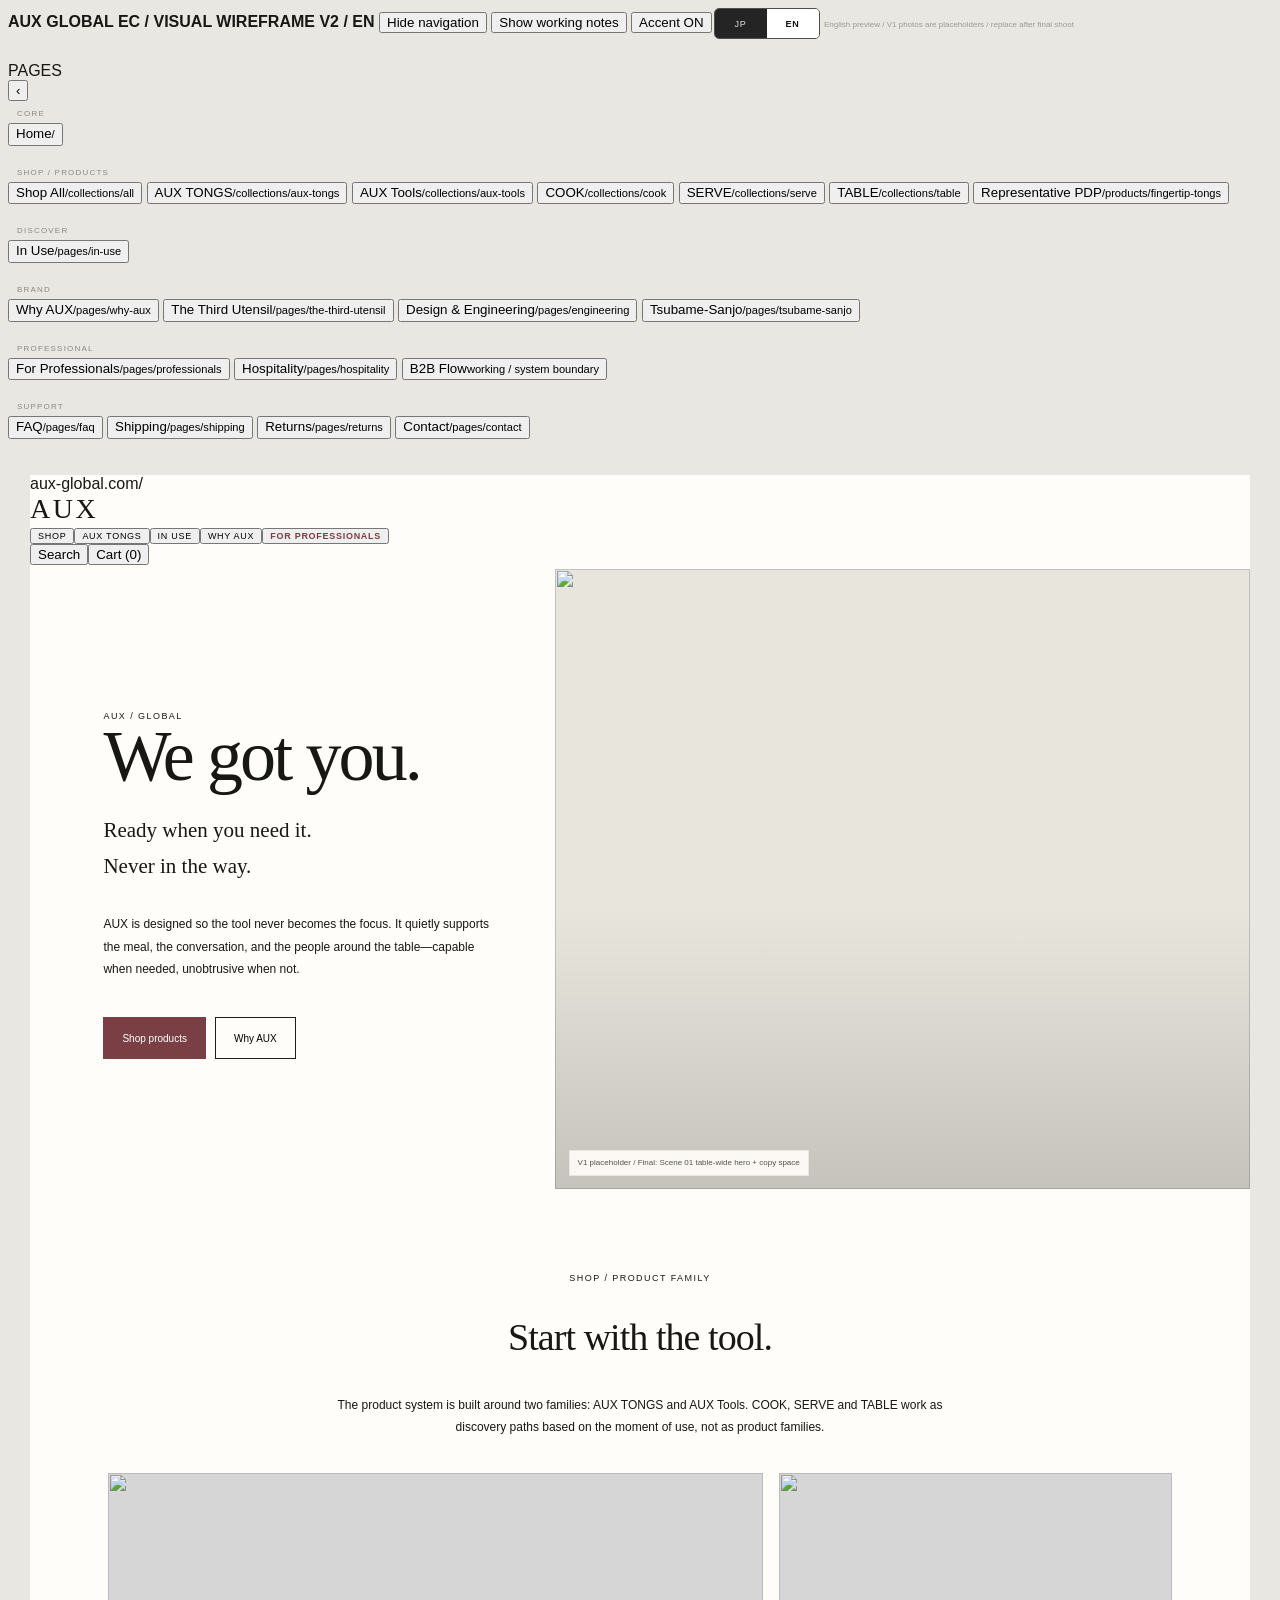
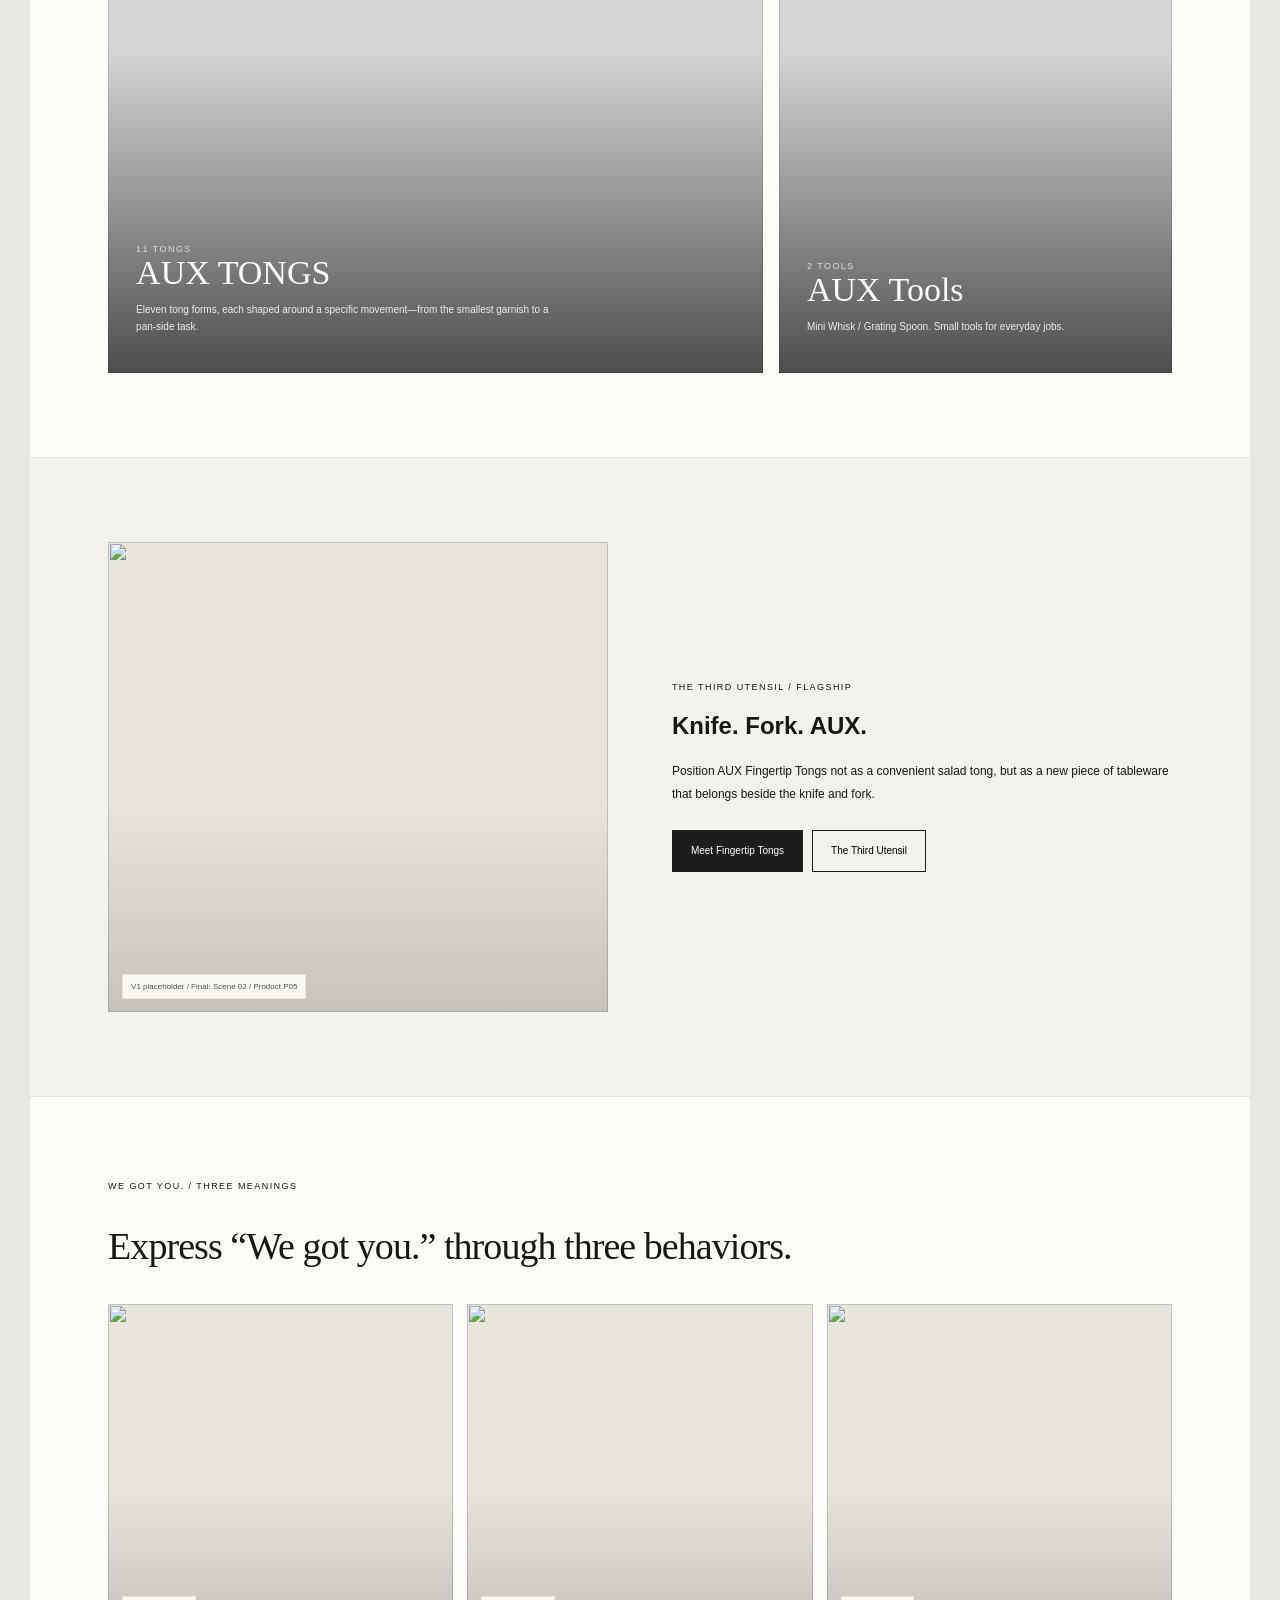
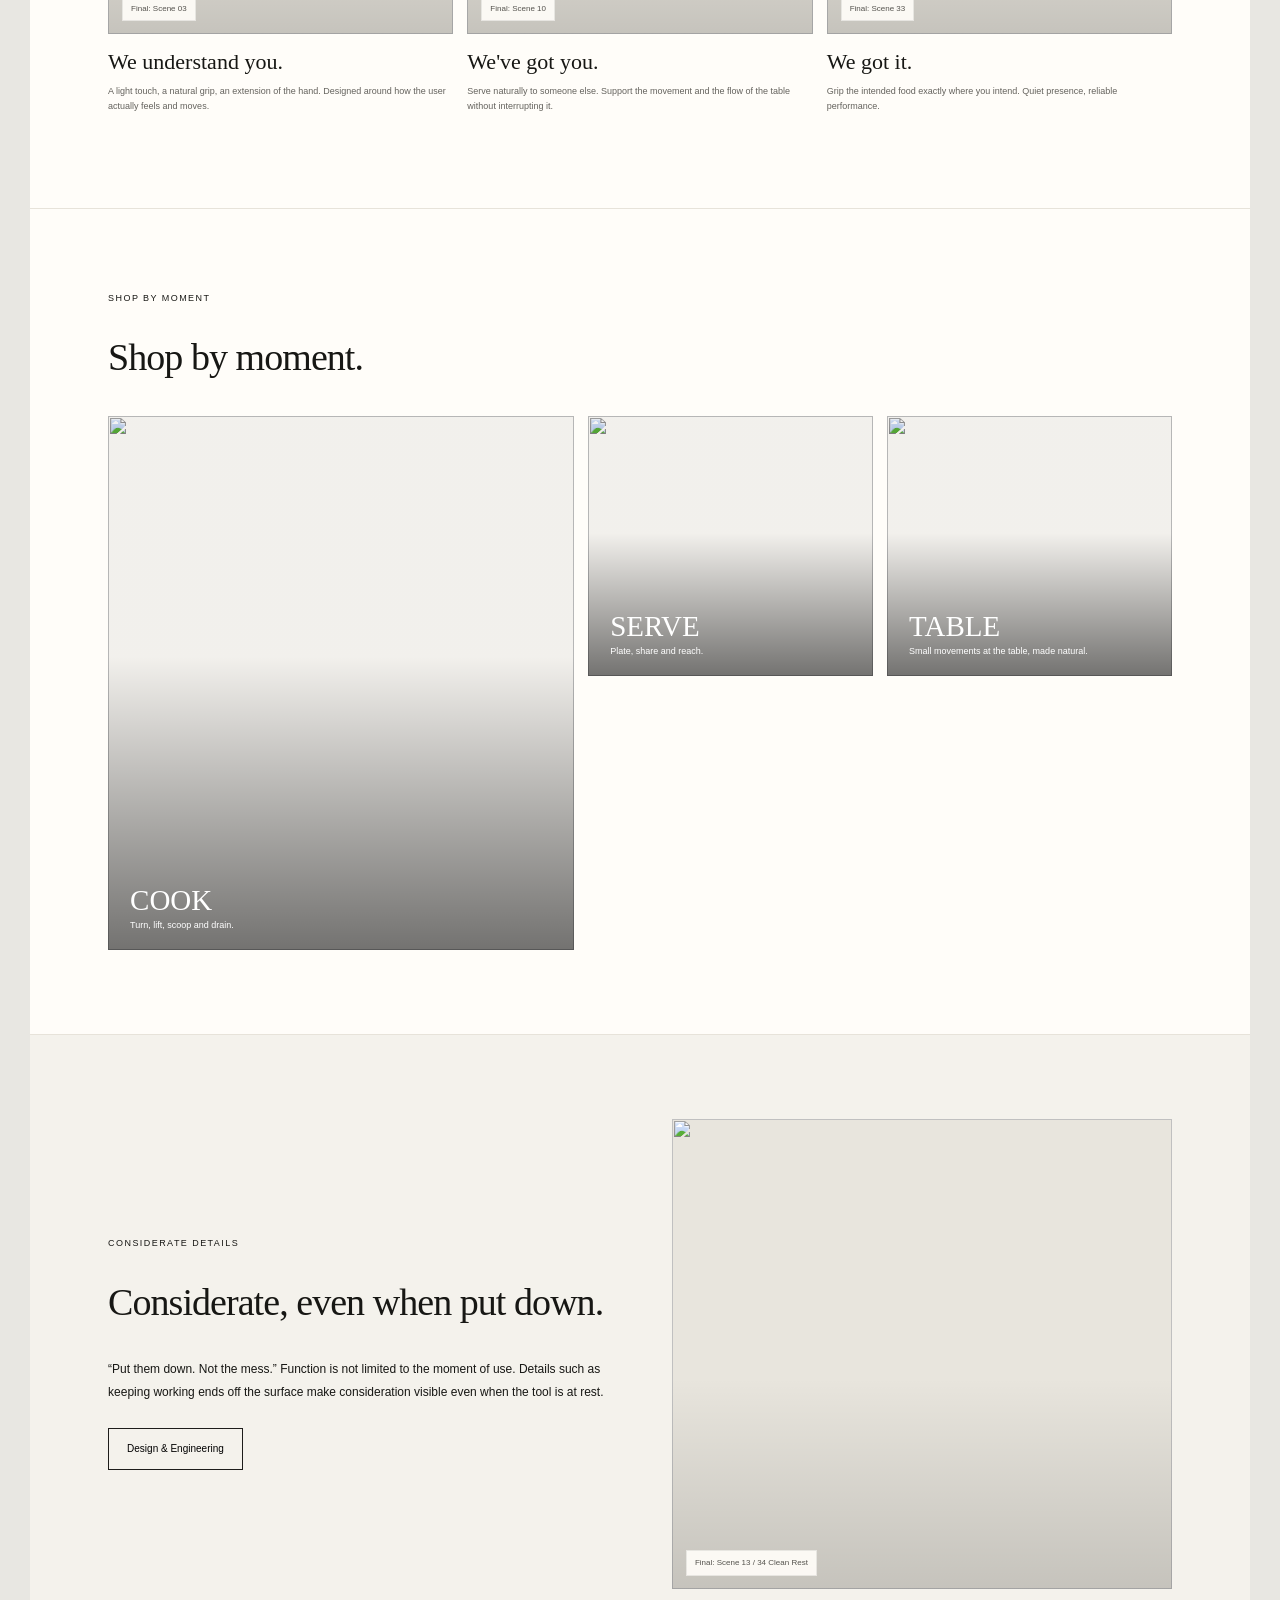
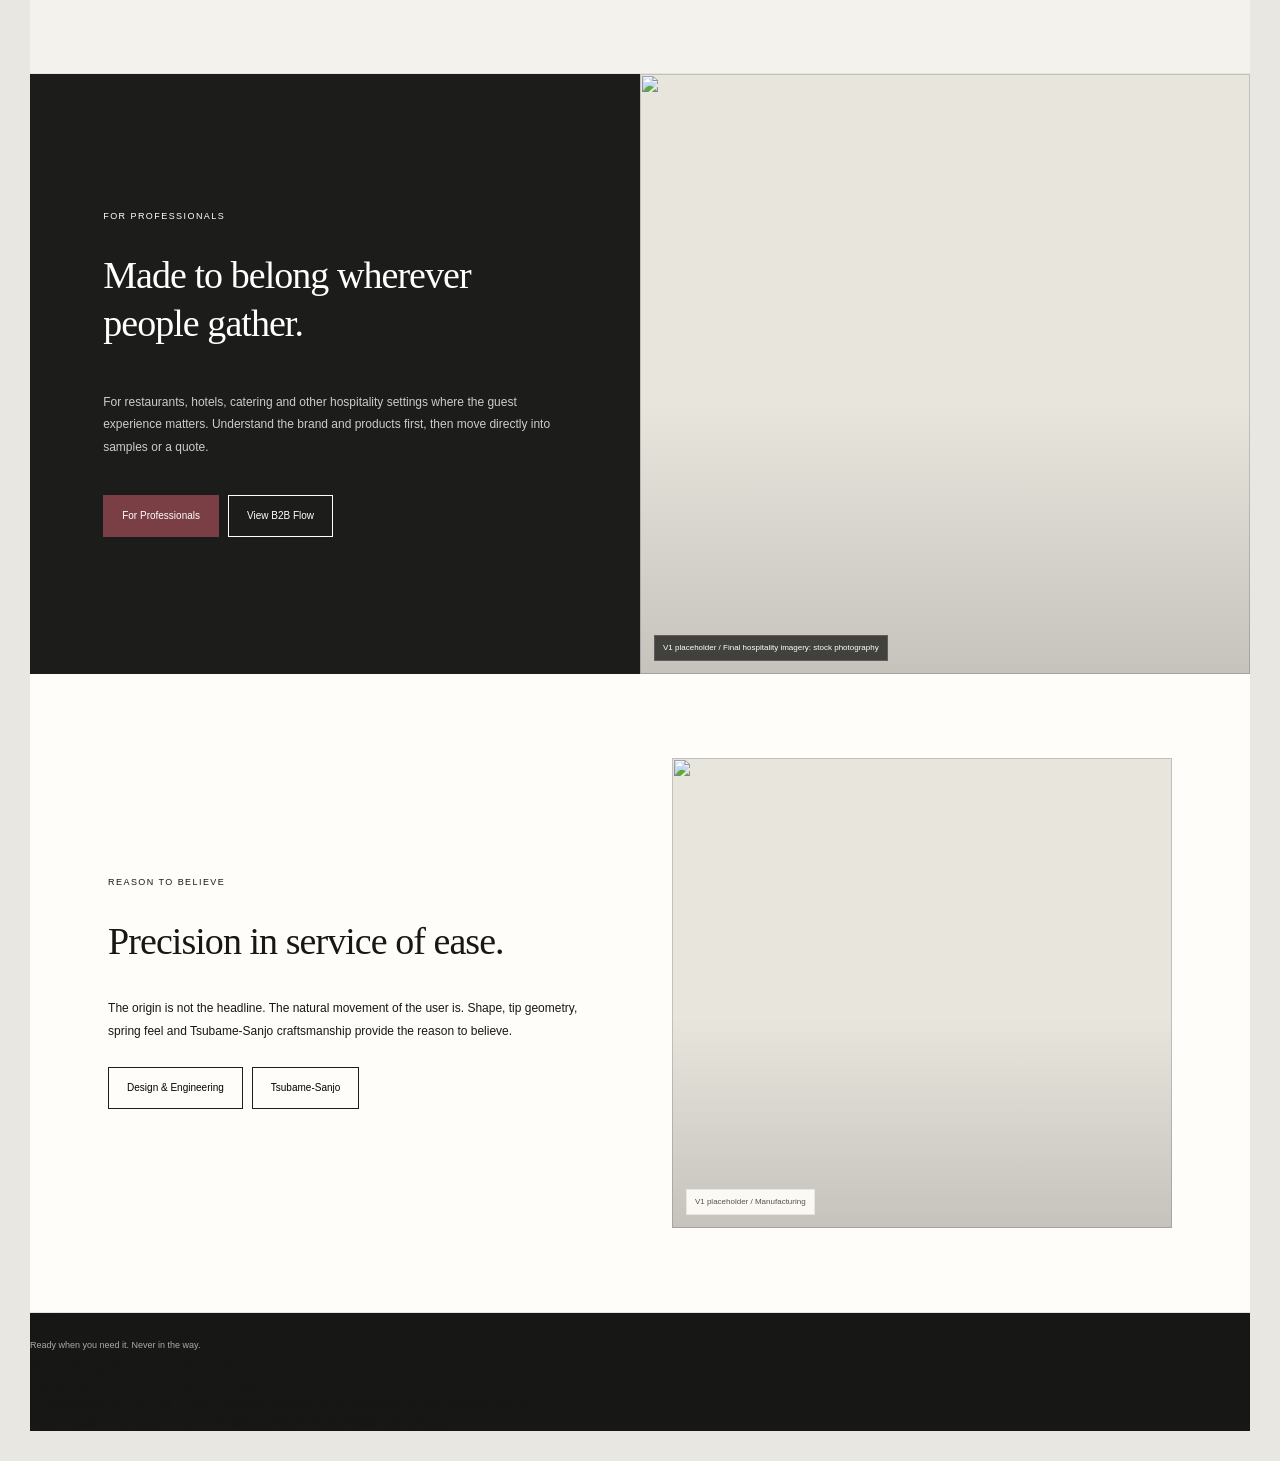
==== commit 617f4319: "Clean remaining mixed-language English copy" ====
--- a/en.html
+++ b/en.html
@@ -67,7 +67,7 @@
               <p class="hero-jp">Ready when you need it.<br>Never in the way.</p>
               <p class="lead">AUX is designed so the tool never becomes the focus. It quietly supports the meal, the conversation, and the people around the table—capable when needed, unobtrusive when not.</p>
               <div class="btn-row"><button class="v2-btn primary" data-go="shop">Shop products</button><button class="v2-btn" data-go="why">Why AUX</button></div>
-              <div class="working-note">撮影指示書 HOME / Hero：Scene 01。「食卓の時間」が主役。横16:9、コピー側40%の余白を想定。</div>
+              <div class="working-note">Photography brief / HOME Hero: Scene 01. The meal is the focus. Compose in 16:9 with roughly 40% copy-safe space.</div>
             </div>
             <div class="v2-photo"><img src="/auxusa/assets/wireframe/serving-salmon.webp" alt=""><span class="photo-note">V1 placeholder / Final: Scene 01 table-wide hero + copy space</span></div>
           </section>
@@ -131,7 +131,7 @@
         </div>
 
         <div class="v2-page" id="tongs">
-          <section class="product-family-hero"><div class="product-family-copy"><div class="eyebrow">AUX TONGS / 11 ITEMS</div><h1 class="display h1">One family.<br>A tool for every little move.</h1><p class="lead">11種類をひとつのファミリーとして見せつつ、形の違いが「違う動作のため」であることを直感的に理解させます。</p></div><div class="v2-photo"><img src="/auxusa/assets/wireframe/product-lineup-warm.webp" alt=""><span class="photo-note">Final: Product F01 / 11-tong Family Hero</span></div></section>
+          <section class="product-family-hero"><div class="product-family-copy"><div class="eyebrow">AUX TONGS / 11 ITEMS</div><h1 class="display h1">One family.<br>A tool for every little move.</h1><p class="lead">Present all 11 tongs as one family while making it immediately clear that each form exists for a different movement.</p></div><div class="v2-photo"><img src="/auxusa/assets/wireframe/product-lineup-warm.webp" alt=""><span class="photo-note">Final: Product F01 / 11-tong Family Hero</span></div></section>
           <section class="section"><div class="category-intro"><h3>Choose by movement,<br>not simply by size.</h3><p>Pick up a tiny garnish, serve from the middle of the table, drain oil, or grip the last strand of noodles. AUX TONGS change in tip, length and form according to the movement they are designed to support.</p></div><div class="product-grid-v2" data-grid="tongs"></div></section>
         </div>
 
@@ -215,7 +215,7 @@
           <section class="prof-hero"><div class="prof-copy"><div class="eyebrow">AUX FOR PROFESSIONALS</div><h1 class="jp-display h1">Tools that support the guest experience, not distract from it.</h1><p class="lead">Hospitality / Restaurants / Catering / Retail. The public site explains AUX and its use cases first, then connects professional buyers to samples, quotes and business accounts.</p><div class="btn-row"><button class="v2-btn primary">Request Samples</button><button class="v2-btn light" data-go="businessflow">Get a Quote</button></div></div><div class="v2-photo"><img src="/auxusa/assets/wireframe/serving-salmon.webp" alt=""><span class="photo-note darknote">Placeholder / Final: stock imagery for Restaurant / Hotel etc.</span></div></section>
           <section class="section"><div class="eyebrow">WHY AUX FOR PROFESSIONALS</div><h2 class="jp-display h2">Designed for both the person using it and the person being served.</h2><div class="prof-value-grid"><div class="prof-value"><h3>Natural to handle</h3><p>Translate light force and movement-shaped forms into practical ease for professional use.</p></div><div class="prof-value"><h3>Considerate at rest</h3><p>Translate details such as Clean Rest into consideration for professional tables and work surfaces.</p></div><div class="prof-value"><h3>Never the visual focus</h3><p>Frame the quiet presence of stainless steel as a value that does not compete with food or service.</p></div></div></section>
           <section class="section soft"><div class="eyebrow">USE CASES</div><h2 class="jp-display h2">Keep use case and buyer type separate.</h2><div class="v2-grid4"><div class="editorial-card" data-go="hospitality"><div class="en">Restaurant</div><p>Table service, sharing, kitchen and pass.</p></div><div class="editorial-card" data-go="hospitality"><div class="en">Hotel</div><p>Dining, breakfast and buffet contexts.</p></div><div class="editorial-card" data-go="hospitality"><div class="en">Catering</div><p>Serving, plating and service movements.</p></div><div class="editorial-card"><div class="en">Retail / Distributor</div><p>Treat buyer type as a separate axis and connect product understanding to the sales conversation.</p></div></div></section>
-          <section class="section"><div class="eyebrow">BUSINESS CTA</div><h2 class="jp-display h2">Because the difference is tactile, do not stop at a quote.</h2><p class="lead">Use Request Samples and Get a Quote as parallel primary CTAs for professional buyers.</p><div class="flow"><div class="flow-step"><div class="n">01</div><b>Understand</b><p>Understand the brand and use cases.</p></div><div class="flow-step"><div class="n">02</div><b>Sample / Quote</b><p>サンプルまたはGet a Quote。</p></div><div class="flow-step"><div class="n">03</div><b>Approve</b><p>Internal approval, quote PDF and related steps.</p></div><div class="flow-step"><div class="n">04</div><b>Order</b><p>Place the order through the dedicated B2B flow.</p></div></div></section>
+          <section class="section"><div class="eyebrow">BUSINESS CTA</div><h2 class="jp-display h2">Because the difference is tactile, do not stop at a quote.</h2><p class="lead">Use Request Samples and Get a Quote as parallel primary CTAs for professional buyers.</p><div class="flow"><div class="flow-step"><div class="n">01</div><b>Understand</b><p>Understand the brand and use cases.</p></div><div class="flow-step"><div class="n">02</div><b>Sample / Quote</b><p>Request samples or a quote.</p></div><div class="flow-step"><div class="n">03</div><b>Approve</b><p>Internal approval, quote PDF and related steps.</p></div><div class="flow-step"><div class="n">04</div><b>Order</b><p>Place the order through the dedicated B2B flow.</p></div></div></section>
         </div>
 
         <div class="v2-page" id="hospitality">
@@ -226,18 +226,18 @@
 
         <div class="v2-page" id="businessflow">
           <section class="section"><div class="eyebrow">WORKING / SYSTEM BOUNDARY</div><h1 class="jp-display h1">One brand experience, two purchasing paths.</h1><p class="lead">Shopify owns the shared public experience across brand, products and professional content. The dedicated B2B system begins only when quote- or account-specific processing is required.</p>
-            <div class="route-map"><div class="route-column"><div class="eyebrow">SHOPIFY / SHARED FRONT</div><h3>Brand, products and B2C purchase</h3><div class="route-row">Home</div><div class="route-row">Shop / Collections</div><div class="route-row">PDP → Cart / Checkout</div><div class="route-row">Why AUX / Brand</div><div class="route-row">For Professionals <span class="badge-v2">NEW</span></div><div class="route-row">Request Samples入口</div></div><div class="route-column"><div class="eyebrow">DEDICATED B2B SYSTEM</div><h3>Quotes, accounts and sales operations</h3><div class="route-row">Business Account / Login</div><div class="route-row">Products, quantities and pricing conditions</div><div class="route-row">Quote PDF</div><div class="route-row">Resume quote after approval</div><div class="route-row">Business order</div><div class="route-row">Sales, performance and commission management</div></div></div>
+            <div class="route-map"><div class="route-column"><div class="eyebrow">SHOPIFY / SHARED FRONT</div><h3>Brand, products and B2C purchase</h3><div class="route-row">Home</div><div class="route-row">Shop / Collections</div><div class="route-row">PDP → Cart / Checkout</div><div class="route-row">Why AUX / Brand</div><div class="route-row">For Professionals <span class="badge-v2">NEW</span></div><div class="route-row">Request Samples entry</div></div><div class="route-column"><div class="eyebrow">DEDICATED B2B SYSTEM</div><h3>Quotes, accounts and sales operations</h3><div class="route-row">Business Account / Login</div><div class="route-row">Products, quantities and pricing conditions</div><div class="route-row">Quote PDF</div><div class="route-row">Resume quote after approval</div><div class="route-row">Business order</div><div class="route-row">Sales, performance and commission management</div></div></div>
           </section>
           <section class="section soft"><div class="eyebrow">VISIBLE ENTRY POINTS</div><h2 class="jp-display h2">B2B is visible, but never dominates the B2C experience.</h2><div class="v2-grid3"><div class="editorial-card"><div class="en">Header</div><p>Keep For Professionals visible in the global navigation.</p></div><div class="editorial-card"><div class="en">PDP</div><p>Place “Buying for a business?” close to the purchase controls.</p></div><div class="editorial-card"><div class="en">Home</div><p>Place the professional section after the user understands the brand and products.</p></div></div></section>
         </div>
 
-        <div class="v2-page" id="faq"><section class="section"><div class="support-wrap"><div class="eyebrow">SUPPORT</div><h1 class="jp-display h1">Frequently Asked Questions</h1><p class="lead">配送、返品、Care、製造地、法人購入など、購入前後の疑問をまとめます。</p><div class="info-table"><div class="info-row"><b>Shipping</b><span>＋</span></div><div class="info-row"><b>Duties & Taxes</b><span>＋</span></div><div class="info-row"><b>Careについて</b><span>＋</span></div><div class="info-row"><b>Returns & Exchanges</b><span>＋</span></div><div class="info-row"><b>Business Purchasing</b><span>＋</span></div></div><div class="working-note">Replace with final shipping, duties and returns policies once operations are confirmed.</div></div></section></div>
+        <div class="v2-page" id="faq"><section class="section"><div class="support-wrap"><div class="eyebrow">SUPPORT</div><h1 class="jp-display h1">Frequently Asked Questions</h1><p class="lead">Answers to common questions about shipping, returns, care, origin and business purchasing.</p><div class="info-table"><div class="info-row"><b>Shipping</b><span>＋</span></div><div class="info-row"><b>Duties & Taxes</b><span>＋</span></div><div class="info-row"><b>Care</b><span>＋</span></div><div class="info-row"><b>Returns & Exchanges</b><span>＋</span></div><div class="info-row"><b>Business Purchasing</b><span>＋</span></div></div><div class="working-note">Replace with final shipping, duties and returns policies once operations are confirmed.</div></div></section></div>
 
         <div class="v2-page" id="shipping"><section class="section"><div class="support-wrap"><div class="eyebrow">SHIPPING & DELIVERY</div><h1 class="jp-display h1">Shipping</h1><p class="lead">A page where customers can confirm destination coverage, shipping costs, delivery timing, duties and taxes before purchasing.</p><div class="info-table"><div class="info-row"><b>Shipping destinations</b><span>Final policy to be confirmed</span></div><div class="info-row"><b>Shipping cost</b><span>Final policy to be confirmed</span></div><div class="info-row"><b>Delivery timing</b><span>Final policy to be confirmed</span></div><div class="info-row"><b>Duties / Taxes</b><span>Reflect the final DDP / DAP policy</span></div></div></div></section></div>
 
-        <div class="v2-page" id="returns"><section class="section"><div class="support-wrap"><div class="eyebrow">RETURNS / REFUNDS</div><h1 class="jp-display h1">Returns & Refunds</h1><p class="lead">返品期限、商品の状態、Shipping cost負担、Refund方法を明確に整理するページ。</p><div class="info-table"><div class="info-row"><b>Return window</b><span>Final policy</span></div><div class="info-row"><b>Eligible condition</b><span>Final policy</span></div><div class="info-row"><b>返Shipping cost</b><span>Final policy</span></div><div class="info-row"><b>Refund</b><span>Final policy</span></div></div></div></section></div>
-
-        <div class="v2-page" id="contact"><section class="section"><div class="support-wrap"><div class="eyebrow">CONTACT</div><h1 class="jp-display h1">Contact</h1><p class="lead">商品・注文・ShippingのContact。法人の場合はFor Professionalsへ誘導します。</p><div class="form"><div class="field"><label>Name</label><div class="input"></div></div><div class="field"><label>Email</label><div class="input"></div></div><div class="field full"><label>Contact種別</label><div class="input"></div></div><div class="field full"><label>Message</label><div class="input textarea"></div></div><div class="field full"><button class="v2-btn dark">Send</button></div></div></div></section></div>
+        <div class="v2-page" id="returns"><section class="section"><div class="support-wrap"><div class="eyebrow">RETURNS / REFUNDS</div><h1 class="jp-display h1">Returns & Refunds</h1><p class="lead">Clearly explain the return window, product condition requirements, return shipping responsibility and refund method.</p><div class="info-table"><div class="info-row"><b>Return window</b><span>Final policy</span></div><div class="info-row"><b>Eligible condition</b><span>Final policy</span></div><div class="info-row"><b>Return shipping</b><span>Final policy</span></div><div class="info-row"><b>Refund</b><span>Final policy</span></div></div></div></section></div>
+
+        <div class="v2-page" id="contact"><section class="section"><div class="support-wrap"><div class="eyebrow">CONTACT</div><h1 class="jp-display h1">Contact</h1><p class="lead">For product, order and shipping questions. Business inquiries are directed to For Professionals.</p><div class="form"><div class="field"><label>Name</label><div class="input"></div></div><div class="field"><label>Email</label><div class="input"></div></div><div class="field full"><label>Topic</label><div class="input"></div></div><div class="field full"><label>Message</label><div class="input textarea"></div></div><div class="field full"><button class="v2-btn dark">Send</button></div></div></div></section></div>
 
         <div class="js-footer"></div>
       </div>
--- a/v2.css
+++ b/v2.css
@@ -183,3 +183,11 @@
   .v2-grid4,.brand-principles{grid-template-columns:repeat(2,1fr)}
   .browser{min-width:980px}
 }
+
+/* Language switch */
+.locale-switch{display:inline-flex;align-items:center;border:1px solid #4e4e4e;border-radius:5px;overflow:hidden;margin-left:2px}
+.locale-switch a,.locale-switch span{display:inline-flex;align-items:center;justify-content:center;min-width:34px;height:29px;padding:0 9px;font-size:9px;letter-spacing:.08em;text-decoration:none}
+.locale-switch .locale-current{background:#fff;color:#111;font-weight:700}
+.locale-switch .locale-link{background:#242424;color:#ddd}
+.locale-switch .locale-link:hover{background:#333;color:#fff}
+html[lang="en"] .jp-display{font-family:Georgia,"Times New Roman",serif;letter-spacing:-.025em}
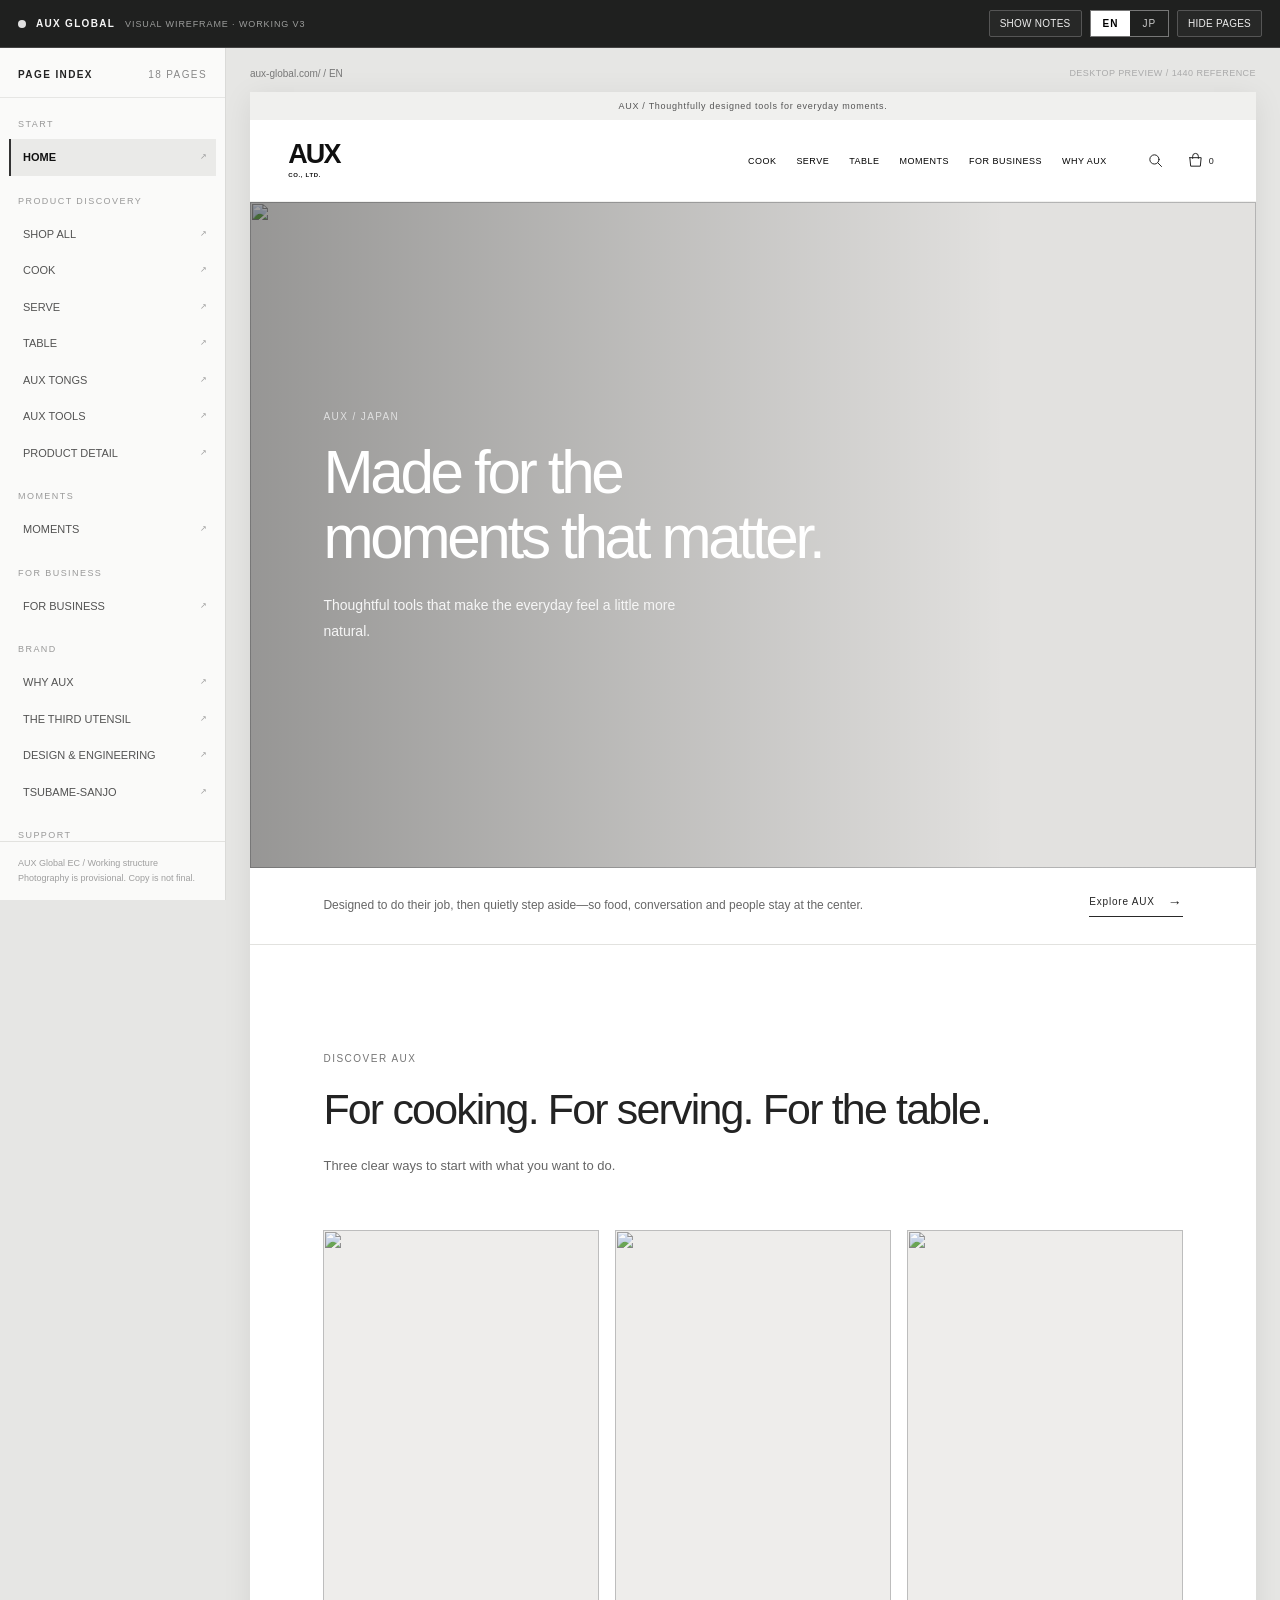
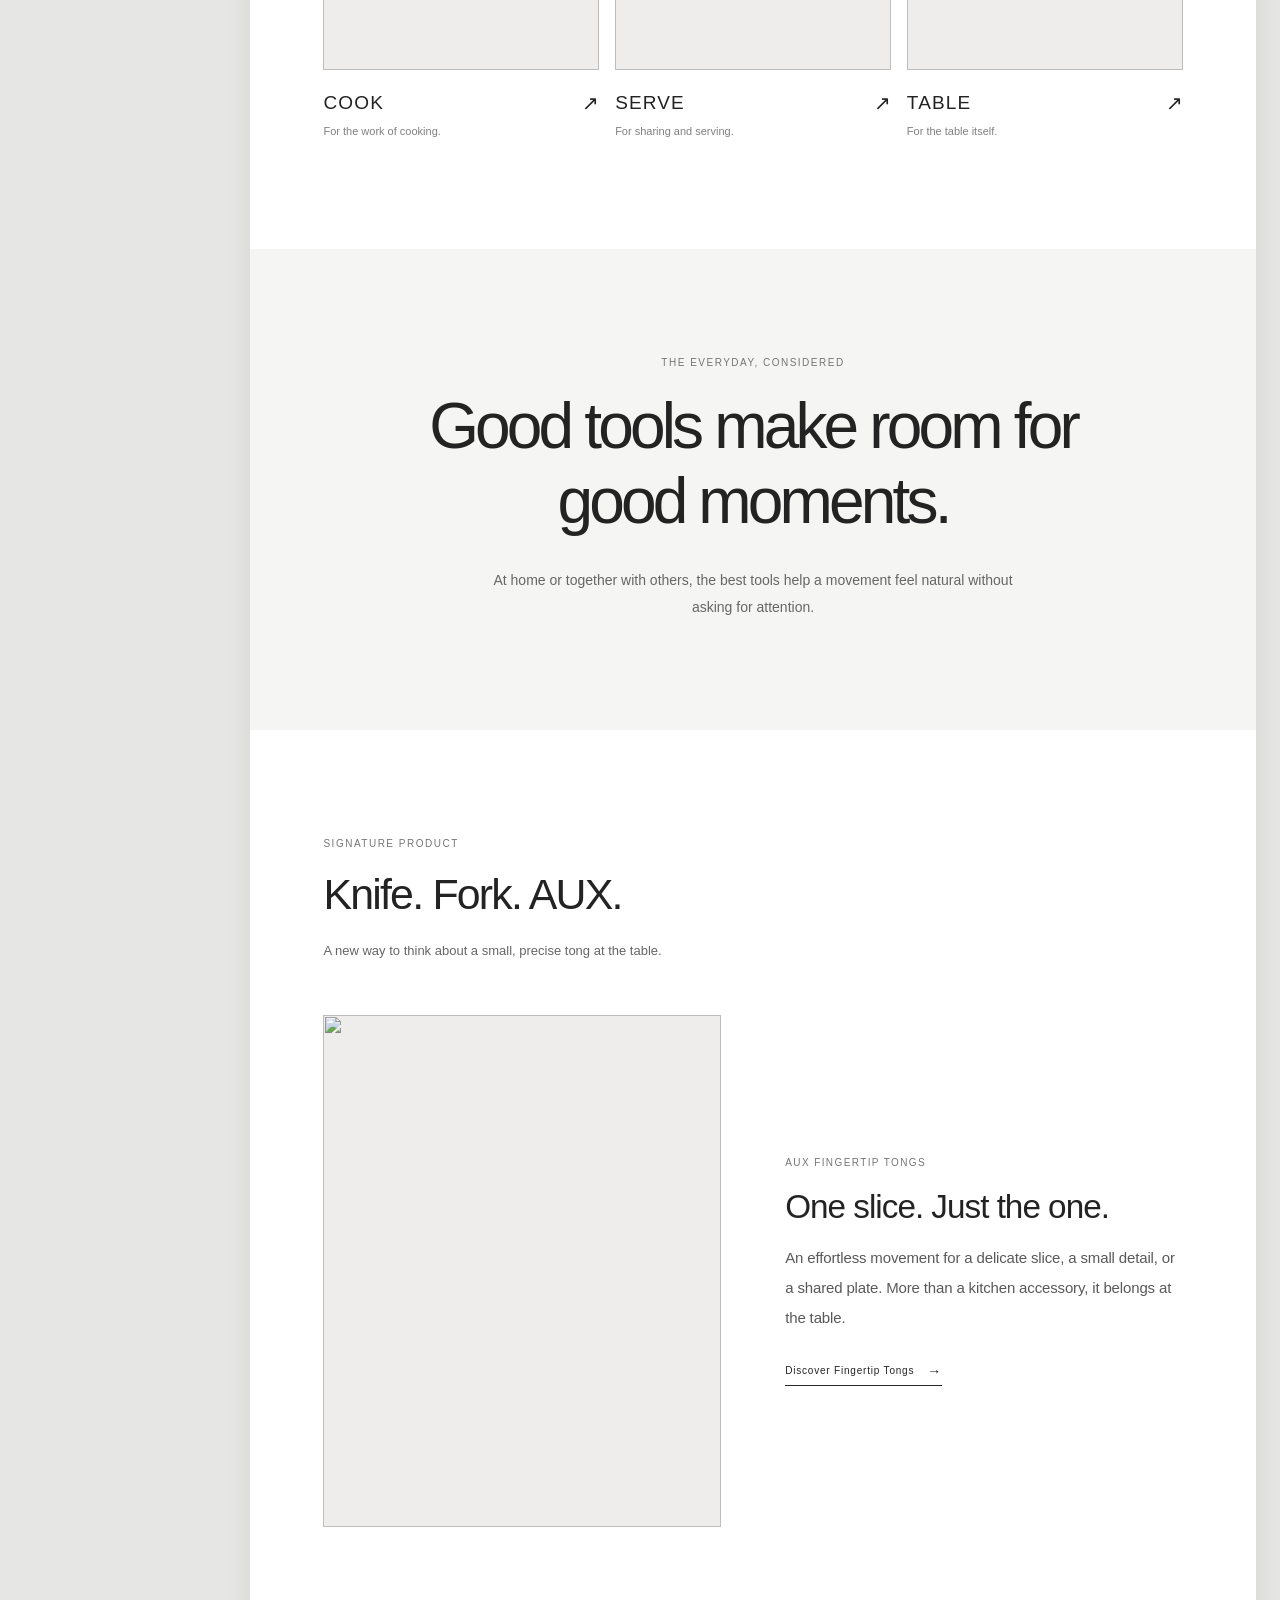
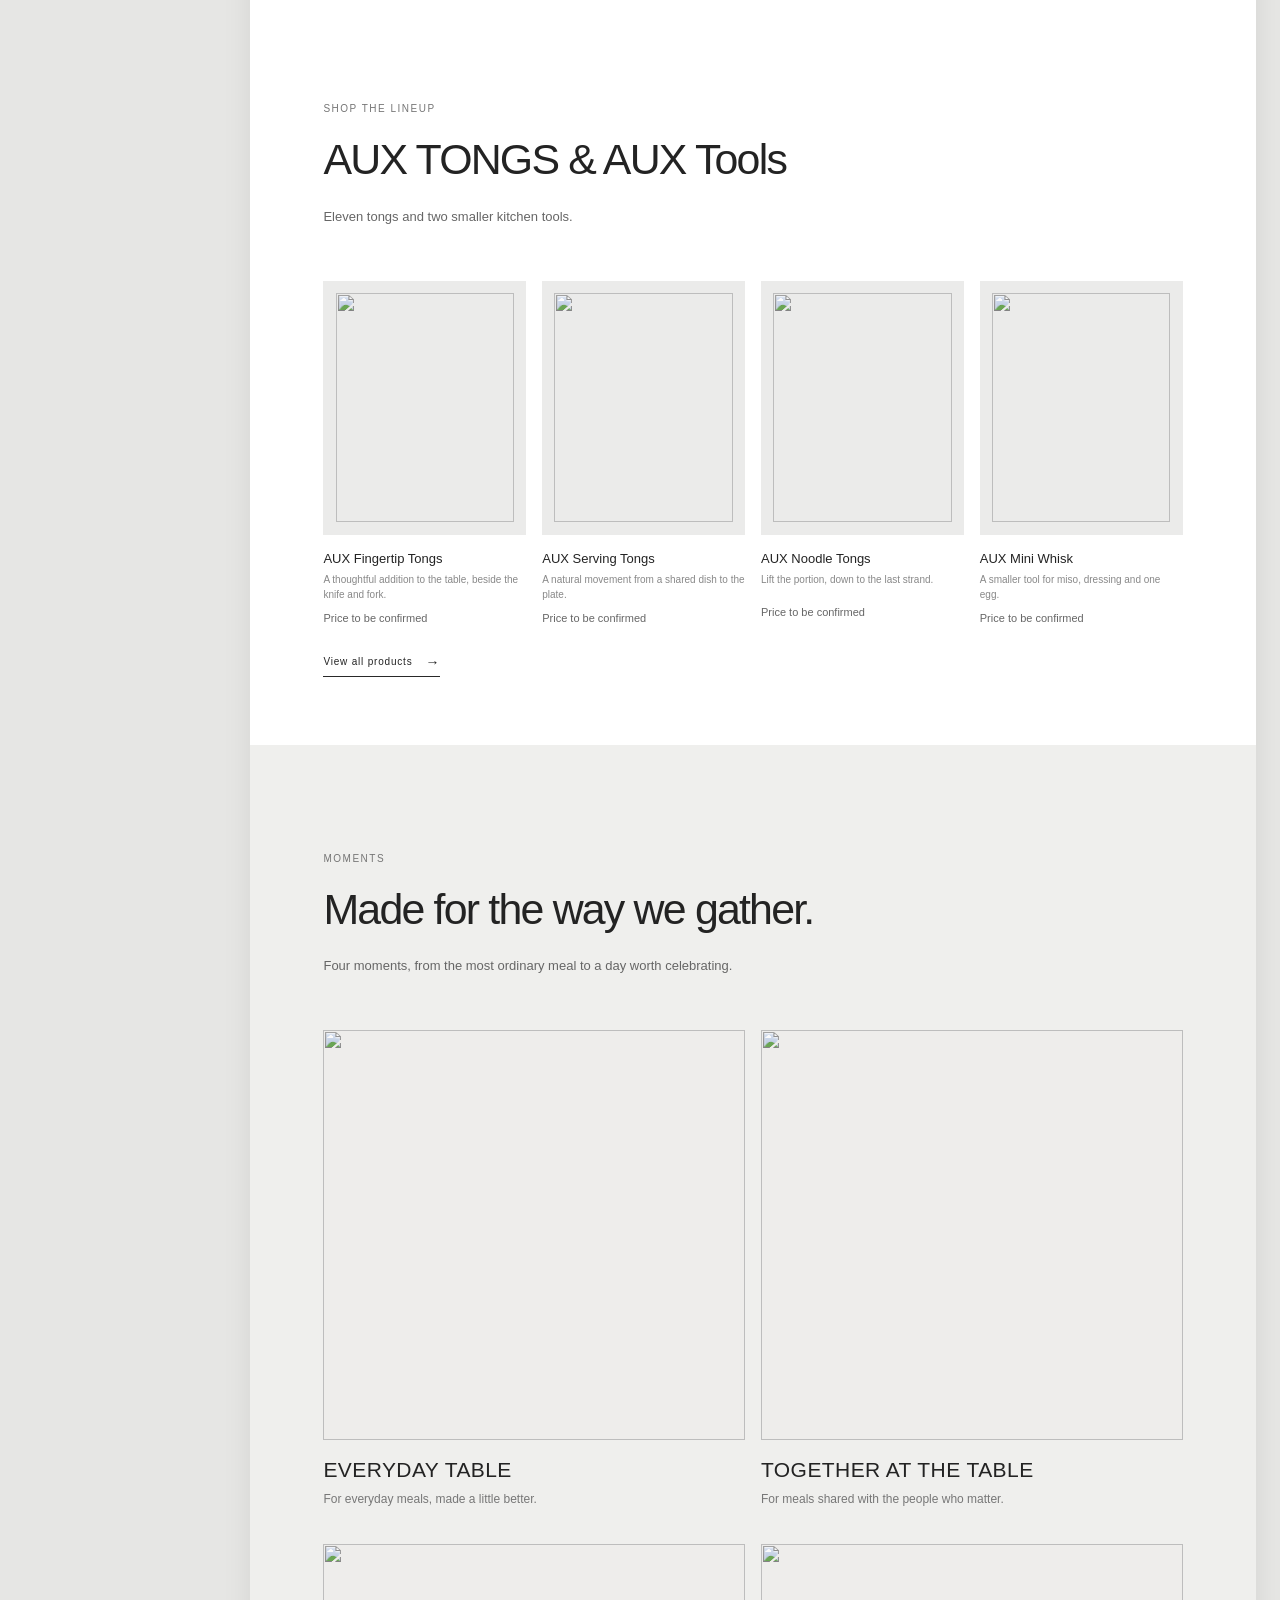
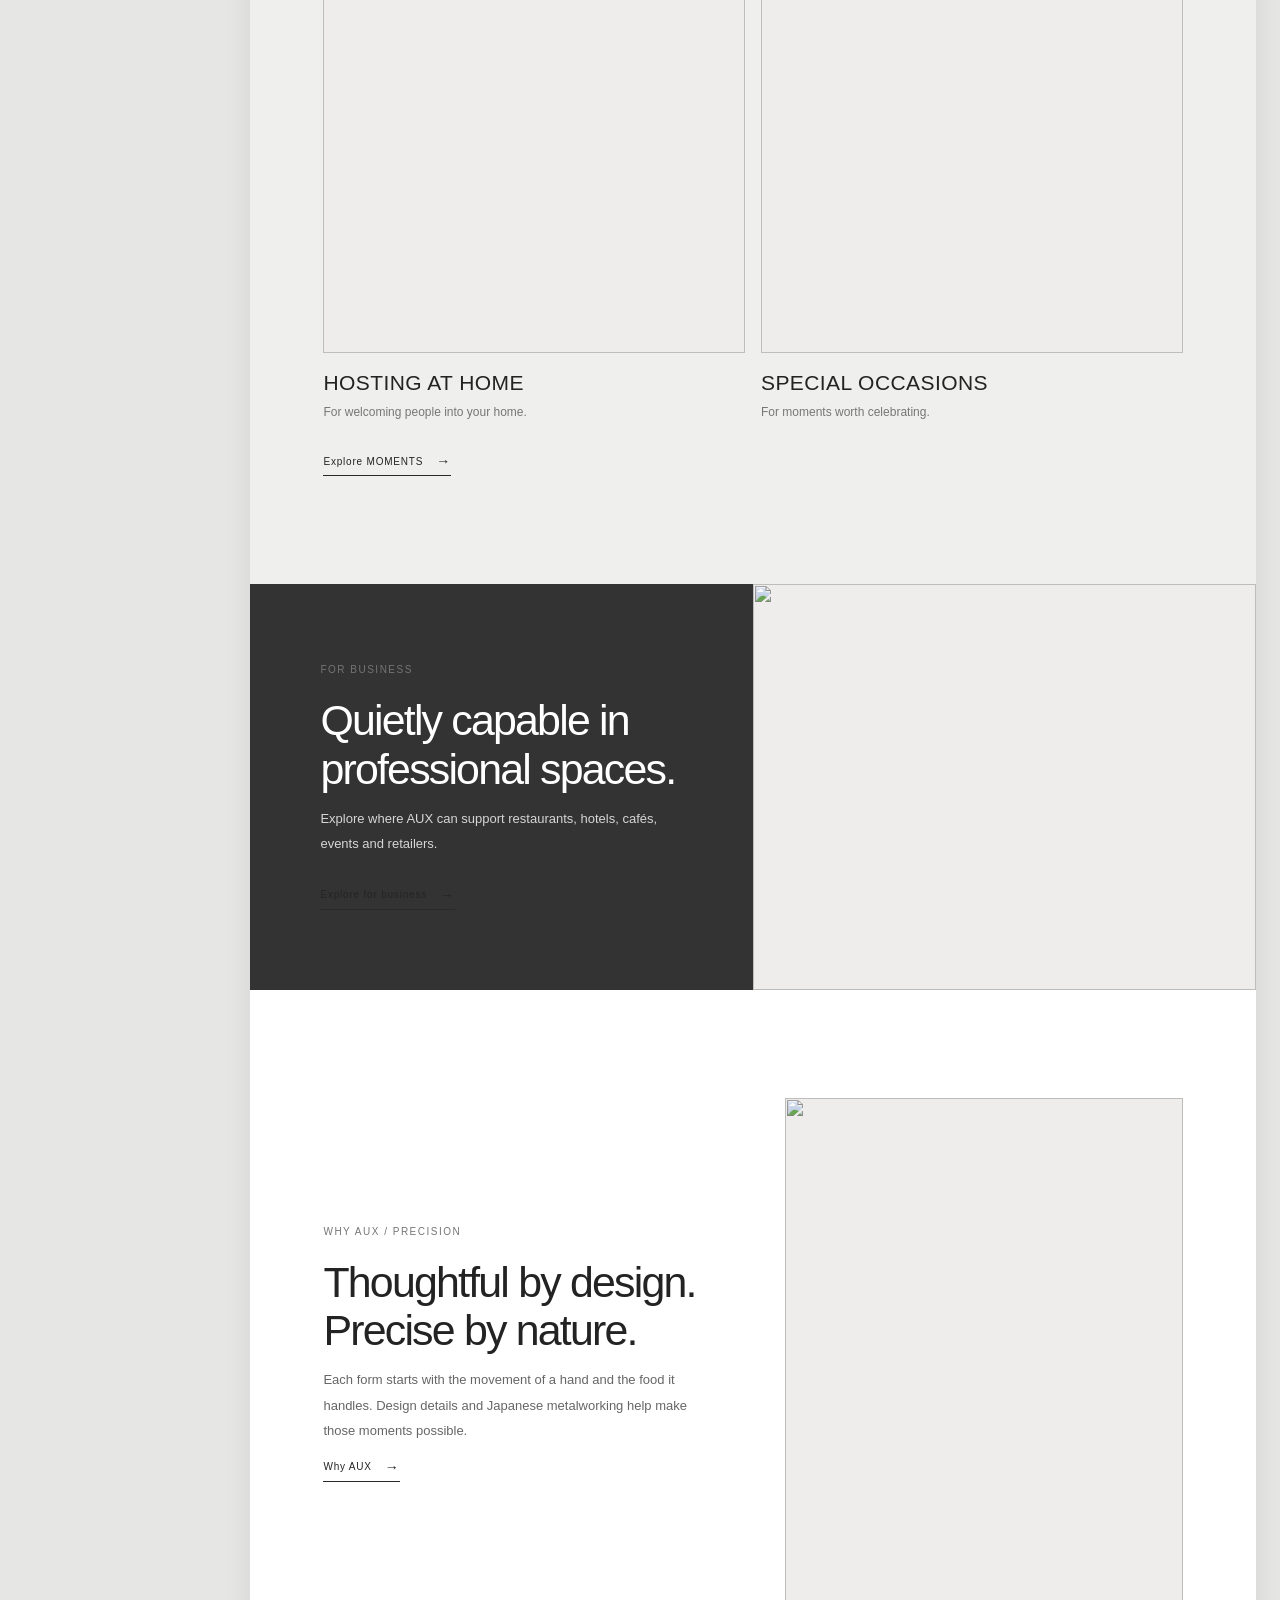
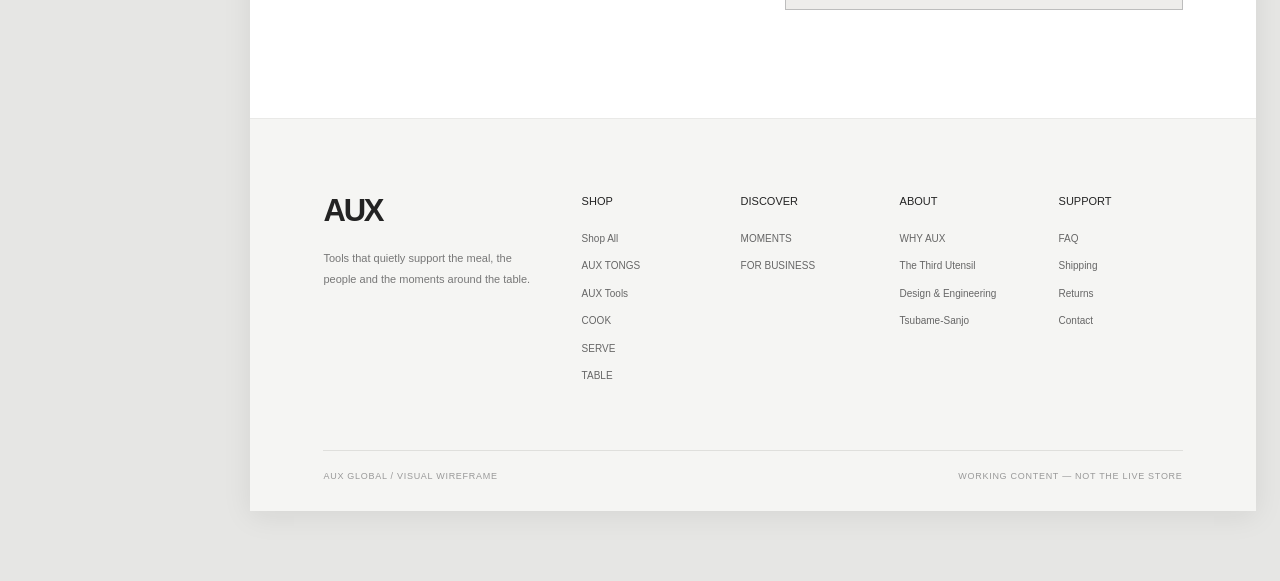
==== commit ee9ca3eb: "Forward old English preview URL to the new English master" ====
--- a/en.html
+++ b/en.html
@@ -1,249 +1 @@
-<!doctype html>
-<html lang="en">
-<head>
-<meta charset="utf-8">
-<meta name="viewport" content="width=device-width,initial-scale=1">
-<title>AUX Global EC / Visual Wireframe v2</title>
-<link rel="stylesheet" href="v2.css">
-</head>
-<body>
-<div class="app" id="app">
-  <div class="toolbar">
-    <strong>AUX GLOBAL EC / VISUAL WIREFRAME V2 / EN</strong>
-    <button class="toolbtn" id="sideToggle">Hide navigation</button>
-    <button class="toolbtn" id="metaToggle">Show working notes</button>
-    <button class="toolbtn" id="accentToggle">Accent ON</button><div class="locale-switch" aria-label="Language"><a class="locale-link" href="index.html">JP</a><span class="locale-current">EN</span></div>
-    <span class="grow"></span>
-    <span class="preview-label">English preview / V1 photos are placeholders / replace after final shoot</span>
-  </div>
-  <div class="layout" id="layout">
-    <aside class="sidebar side-v2">
-      <div class="side-head"><div class="side-title">PAGES</div><button class="collapse-side" id="sideIcon">‹</button></div>
-      <div id="pageNav">
-        <div class="nav-section"><div class="nav-section-title">CORE</div>
-          <button class="page-link active" data-page="home"><span class="dotnav"></span><span class="nav-text">Home<small>/</small></span></button>
-        </div>
-        <div class="nav-section"><div class="nav-section-title">SHOP / PRODUCTS</div>
-          <button class="page-link" data-page="shop"><span class="dotnav"></span><span class="nav-text">Shop All<small>/collections/all</small></span></button>
-          <button class="page-link level2" data-page="tongs"><span class="dotnav"></span><span class="nav-text">AUX TONGS<small>/collections/aux-tongs</small></span></button>
-          <button class="page-link level2" data-page="tools"><span class="dotnav"></span><span class="nav-text">AUX Tools<small>/collections/aux-tools</small></span></button>
-          <button class="page-link level2" data-page="cook"><span class="dotnav"></span><span class="nav-text">COOK<small>/collections/cook</small></span></button>
-          <button class="page-link level2" data-page="serve"><span class="dotnav"></span><span class="nav-text">SERVE<small>/collections/serve</small></span></button>
-          <button class="page-link level2" data-page="table"><span class="dotnav"></span><span class="nav-text">TABLE<small>/collections/table</small></span></button>
-          <button class="page-link level2" data-page="pdp"><span class="dotnav"></span><span class="nav-text">Representative PDP<small>/products/fingertip-tongs</small></span></button>
-        </div>
-        <div class="nav-section"><div class="nav-section-title">DISCOVER</div>
-          <button class="page-link" data-page="inuse"><span class="dotnav"></span><span class="nav-text">In Use<small>/pages/in-use</small></span></button>
-        </div>
-        <div class="nav-section"><div class="nav-section-title">BRAND</div>
-          <button class="page-link" data-page="why"><span class="dotnav"></span><span class="nav-text">Why AUX<small>/pages/why-aux</small></span></button>
-          <button class="page-link level2" data-page="third"><span class="dotnav"></span><span class="nav-text">The Third Utensil<small>/pages/the-third-utensil</small></span></button>
-          <button class="page-link level2" data-page="engineering"><span class="dotnav"></span><span class="nav-text">Design & Engineering<small>/pages/engineering</small></span></button>
-          <button class="page-link level2" data-page="tsubame"><span class="dotnav"></span><span class="nav-text">Tsubame-Sanjo<small>/pages/tsubame-sanjo</small></span></button>
-        </div>
-        <div class="nav-section"><div class="nav-section-title">PROFESSIONAL</div>
-          <button class="page-link" data-page="professionals"><span class="dotnav"></span><span class="nav-text">For Professionals<small>/pages/professionals</small></span></button>
-          <button class="page-link level2" data-page="hospitality"><span class="dotnav"></span><span class="nav-text">Hospitality<small>/pages/hospitality</small></span></button>
-          <button class="page-link level2" data-page="businessflow"><span class="dotnav"></span><span class="nav-text">B2B Flow<small>working / system boundary</small></span></button>
-        </div>
-        <div class="nav-section"><div class="nav-section-title">SUPPORT</div>
-          <button class="page-link" data-page="faq"><span class="dotnav"></span><span class="nav-text">FAQ<small>/pages/faq</small></span></button>
-          <button class="page-link" data-page="shipping"><span class="dotnav"></span><span class="nav-text">Shipping<small>/pages/shipping</small></span></button>
-          <button class="page-link" data-page="returns"><span class="dotnav"></span><span class="nav-text">Returns<small>/pages/returns</small></span></button>
-          <button class="page-link" data-page="contact"><span class="dotnav"></span><span class="nav-text">Contact<small>/pages/contact</small></span></button>
-        </div>
-      </div>
-    </aside>
-    <main class="workspace">
-      <div class="browser" id="browser">
-        <div class="browser-chrome"><span class="traffic"></span><span class="traffic"></span><span class="traffic"></span><div class="address" id="address">aux-global.com/</div></div>
-        <div class="js-header"></div>
-
-        <div class="v2-page" id="home">
-          <section class="v2-hero">
-            <div class="v2-hero-copy">
-              <div class="eyebrow">AUX / GLOBAL</div>
-              <h1 class="brand-line">We got you.</h1>
-              <p class="hero-jp">Ready when you need it.<br>Never in the way.</p>
-              <p class="lead">AUX is designed so the tool never becomes the focus. It quietly supports the meal, the conversation, and the people around the table—capable when needed, unobtrusive when not.</p>
-              <div class="btn-row"><button class="v2-btn primary" data-go="shop">Shop products</button><button class="v2-btn" data-go="why">Why AUX</button></div>
-              <div class="working-note">Photography brief / HOME Hero: Scene 01. The meal is the focus. Compose in 16:9 with roughly 40% copy-safe space.</div>
-            </div>
-            <div class="v2-photo"><img src="/auxusa/assets/wireframe/serving-salmon.webp" alt=""><span class="photo-note">V1 placeholder / Final: Scene 01 table-wide hero + copy space</span></div>
-          </section>
-
-          <section class="section">
-            <div class="intro-center"><div class="eyebrow">SHOP / PRODUCT FAMILY</div><h2 class="jp-display h2">Start with the tool.</h2><p class="lead">The product system is built around two families: AUX TONGS and AUX Tools. COOK, SERVE and TABLE work as discovery paths based on the moment of use, not as product families.</p></div>
-            <div class="family-grid">
-              <article class="family-card" data-go="tongs"><img src="/auxusa/assets/wireframe/product-lineup-warm.webp" alt=""><div class="family-card-copy"><div class="eyebrow">11 TONGS</div><h3>AUX TONGS</h3><p>Eleven tong forms, each shaped around a specific movement—from the smallest garnish to a pan-side task.</p></div></article>
-              <article class="family-card small" data-go="tools"><img src="/auxusa/assets/wireframe/product-pair-warm.webp" alt=""><div class="family-card-copy"><div class="eyebrow">2 TOOLS</div><h3>AUX Tools</h3><p>Mini Whisk / Grating Spoon. Small tools for everyday jobs.</p></div></article>
-            </div>
-          </section>
-
-          <section class="section soft">
-            <div class="v2-split">
-              <div class="v2-photo"><img src="/auxusa/assets/wireframe/small-food-transfer.webp" alt=""><span class="photo-note">V1 placeholder / Final: Scene 02 / Product P05</span></div>
-              <div><div class="eyebrow">THE THIRD UTENSIL / FLAGSHIP</div><h2 class="display h2">Knife. Fork. AUX.</h2><p class="lead">Position AUX Fingertip Tongs not as a convenient salad tong, but as a new piece of tableware that belongs beside the knife and fork.</p><div class="btn-row"><button class="v2-btn dark" data-go="pdp">Meet Fingertip Tongs</button><button class="v2-btn" data-go="third">The Third Utensil</button></div><div class="working-note">Translate the brief’s category redefinition of AUX Fingertip Tongs directly into the web structure.</div></div>
-            </div>
-          </section>
-
-          <section class="section">
-            <div class="eyebrow">WE GOT YOU. / THREE MEANINGS</div><h2 class="jp-display h2">Express “We got you.” through three behaviors.</h2>
-            <div class="triple-grid">
-              <div class="triple"><div class="v2-photo"><img src="/auxusa/assets/wireframe/product-pair-minimal.webp" alt=""><span class="photo-note">Final: Scene 03</span></div><div class="triple-copy"><div class="en">We understand you.</div><p>A light touch, a natural grip, an extension of the hand. Designed around how the user actually feels and moves.</p></div></div>
-              <div class="triple"><div class="v2-photo"><img src="/auxusa/assets/wireframe/serving-salmon.webp" alt=""><span class="photo-note">Final: Scene 10</span></div><div class="triple-copy"><div class="en">We've got you.</div><p>Serve naturally to someone else. Support the movement and the flow of the table without interrupting it.</p></div></div>
-              <div class="triple"><div class="v2-photo"><img src="/auxusa/assets/wireframe/small-food-olives-wide.webp" alt=""><span class="photo-note">Final: Scene 33</span></div><div class="triple-copy"><div class="en">We got it.</div><p>Grip the intended food exactly where you intend. Quiet presence, reliable performance.</p></div></div>
-            </div>
-          </section>
-
-          <section class="section">
-            <div class="eyebrow">SHOP BY MOMENT</div><h2 class="jp-display h2">Shop by moment.</h2>
-            <div class="use-grid">
-              <article class="use-card-v2 big" data-go="cook"><img src="/auxusa/assets/wireframe/cook-pasta.webp" alt=""><div class="use-card-copy"><strong>COOK</strong><small>Turn, lift, scoop and drain.</small></div></article>
-              <article class="use-card-v2" data-go="serve"><img src="/auxusa/assets/wireframe/serve-salad.webp" alt=""><div class="use-card-copy"><strong>SERVE</strong><small>Plate, share and reach.</small></div></article>
-              <article class="use-card-v2" data-go="table"><img src="/auxusa/assets/wireframe/table-tea-bag.webp" alt=""><div class="use-card-copy"><strong>TABLE</strong><small>Small movements at the table, made natural.</small></div></article>
-            </div>
-          </section>
-
-          <section class="section soft">
-            <div class="v2-split reverse">
-              <div class="v2-photo"><img src="/auxusa/assets/wireframe/product-pair-minimal.webp" alt=""><span class="photo-note">Final: Scene 13 / 34 Clean Rest</span></div>
-              <div><div class="eyebrow">CONSIDERATE DETAILS</div><h2 class="jp-display h2">Considerate, even when put down.</h2><p class="lead">“Put them down. Not the mess.” Function is not limited to the moment of use. Details such as keeping working ends off the surface make consideration visible even when the tool is at rest.</p><div class="btn-row"><button class="v2-btn" data-go="engineering">Design & Engineering</button></div></div>
-            </div>
-          </section>
-
-          <section class="prof-hero">
-            <div class="prof-copy"><div class="eyebrow">FOR PROFESSIONALS</div><h2 class="jp-display h2">Made to belong wherever people gather.</h2><p class="lead">For restaurants, hotels, catering and other hospitality settings where the guest experience matters. Understand the brand and products first, then move directly into samples or a quote.</p><div class="btn-row"><button class="v2-btn primary" data-go="professionals">For Professionals</button><button class="v2-btn light" data-go="businessflow">View B2B Flow</button></div></div>
-            <div class="v2-photo"><img src="/auxusa/assets/wireframe/serving-salmon.webp" alt=""><span class="photo-note darknote">V1 placeholder / Final hospitality imagery: stock photography</span></div>
-          </section>
-
-          <section class="section">
-            <div class="v2-split">
-              <div><div class="eyebrow">REASON TO BELIEVE</div><h2 class="jp-display h2">Precision in service of ease.</h2><p class="lead">The origin is not the headline. The natural movement of the user is. Shape, tip geometry, spring feel and Tsubame-Sanjo craftsmanship provide the reason to believe.</p><div class="btn-row"><button class="v2-btn" data-go="engineering">Design & Engineering</button><button class="v2-btn" data-go="tsubame">Tsubame-Sanjo</button></div></div>
-              <div class="v2-photo"><img src="/auxusa/assets/wireframe/manufacturing-caliper-over-shoulder.webp" alt=""><span class="photo-note">V1 placeholder / Manufacturing</span></div>
-            </div>
-          </section>
-        </div>
-
-        <div class="v2-page" id="shop">
-          <section class="product-family-hero"><div class="product-family-copy"><div class="eyebrow">SHOP ALL</div><h1 class="jp-display h1">Choose 13 tools by the movement they support.</h1><p class="lead">Browse AUX through three lenses: product family, moment of use and the specific job to be done.</p></div><div class="v2-photo"><img src="/auxusa/assets/wireframe/product-lineup-marble.webp" alt=""><span class="photo-note">V1 placeholder / Family lineup</span></div></section>
-          <section class="section section-tight"><div class="v2-grid3"><div class="editorial-card" data-go="tongs"><div class="eyebrow">FAMILY</div><div class="en">AUX TONGS</div><p>Explore all 11 tongs.</p></div><div class="editorial-card" data-go="tools"><div class="eyebrow">FAMILY</div><div class="en">AUX Tools</div><p>Mini Whisk / Grating Spoon.</p></div><div class="editorial-card" data-go="inuse"><div class="eyebrow">SCENE</div><div class="en">In Use</div><p>Discover through real cooking and table moments.</p></div></div><div class="filterline"><div class="chips"><span class="chip2 active">ALL</span><span class="chip2">COOK</span><span class="chip2">SERVE</span><span class="chip2">TABLE</span></div><div>SORT / Featured ▾</div></div><div class="product-grid-v2" data-grid="all"></div></section>
-        </div>
-
-        <div class="v2-page" id="tongs">
-          <section class="product-family-hero"><div class="product-family-copy"><div class="eyebrow">AUX TONGS / 11 ITEMS</div><h1 class="display h1">One family.<br>A tool for every little move.</h1><p class="lead">Present all 11 tongs as one family while making it immediately clear that each form exists for a different movement.</p></div><div class="v2-photo"><img src="/auxusa/assets/wireframe/product-lineup-warm.webp" alt=""><span class="photo-note">Final: Product F01 / 11-tong Family Hero</span></div></section>
-          <section class="section"><div class="category-intro"><h3>Choose by movement,<br>not simply by size.</h3><p>Pick up a tiny garnish, serve from the middle of the table, drain oil, or grip the last strand of noodles. AUX TONGS change in tip, length and form according to the movement they are designed to support.</p></div><div class="product-grid-v2" data-grid="tongs"></div></section>
-        </div>
-
-        <div class="v2-page" id="tools">
-          <section class="product-family-hero"><div class="product-family-copy"><div class="eyebrow">AUX TOOLS / 2 ITEMS</div><h1 class="jp-display h1">For the small jobs of everyday cooking.</h1><p class="lead">Mini Whisk and Grating Spoon sit under AUX Tools, separate from AUX TONGS. This keeps the tong family clear while connecting both groups through the same design philosophy.</p></div><div class="v2-photo"><img src="/auxusa/assets/wireframe/product-pair-warm.webp" alt=""><span class="photo-note">Final: Scene 29 / AUX Tools family</span></div></section>
-          <section class="section"><div class="product-grid-v2" data-grid="tools"></div><div class="v2-grid2"><div class="editorial-card"><div class="en">Small whisk. Everyday jobs.</div><p>Dressing, one egg, measured miso—show the jobs that benefit from a smaller tool.</p></div><div class="editorial-card"><div class="en">Grate. Stir. Finish.</div><p>From grating lemon or garlic to stirring and finishing in the same motion.</p></div></div></section>
-        </div>
-
-        <div class="v2-page" id="cook">
-          <section class="product-family-hero"><div class="product-family-copy"><div class="eyebrow">SHOP BY USE / COOK</div><h1 class="display h1">COOK</h1><p class="lead">Grip, turn, lift and scoop around heat. Tools that keep the cooking motion moving.</p></div><div class="v2-photo"><img src="/auxusa/assets/wireframe/cook-steak-pan.webp" alt=""><span class="photo-note">V1 placeholder / Final: STEAK & FRY Scene 30–37</span></div></section>
-          <section class="section"><div class="category-intro"><h3>The tool follows the movement,<br>not the other way around.</h3><p>Basting, Fry, Fine Tip and Noodle each reveal a form shaped by a different task. The category hero and use value stay connected rather than being split into redundant sections.</p></div><div class="product-grid-v2" data-grid="cook"></div></section>
-          <section class="section soft"><div class="v2-split"><div class="v2-photo"><img src="/auxusa/assets/wireframe/cook-pasta.webp" alt=""></div><div><div class="eyebrow">SCENE</div><h2 class="jp-display h2">Keep the motion going, down to the last strand.</h2><p class="lead">Do not explain every product value in the collection grid. Use a single meaningful cooking moment to lead into the PDP.</p></div></div></section>
-        </div>
-
-        <div class="v2-page" id="serve">
-          <section class="product-family-hero"><div class="product-family-copy"><div class="eyebrow">SHOP BY USE / SERVE</div><h1 class="display h1">SERVE</h1><p class="lead">Plate, portion and pass. Tools designed to reach where needed without breaking the rhythm of the table.</p></div><div class="v2-photo"><img src="/auxusa/assets/wireframe/serve-salad-greens.webp" alt=""><span class="photo-note">V1 placeholder / Final: DINING / SALAD Scene 09–13</span></div></section>
-          <section class="section"><div class="category-intro"><h3>Design for the whole table,<br>not only the hand.</h3><p>Serving and Long should communicate value through posture and distance from shared dishes, not only through close-ups of the hand. Naturally serving someone else is part of “We’ve got you.”</p></div><div class="product-grid-v2" data-grid="serve"></div></section>
-          <section class="section soft"><div class="v2-split reverse"><div class="v2-photo"><img src="/auxusa/assets/wireframe/serving-salmon.webp" alt=""></div><div><div class="eyebrow">SHARING</div><h2 class="jp-display h2">Show the moment of sharing, not the tool alone.</h2><p class="lead">Rather than placing the product large and central, reveal AUX through the relationship between people, food and hands.</p></div></div></section>
-        </div>
-
-        <div class="v2-page" id="table">
-          <section class="product-family-hero"><div class="product-family-copy"><div class="eyebrow">SHOP BY USE / TABLE</div><h1 class="display h1">TABLE</h1><p class="lead">Take one slice. Pick up something small. Hold bread without crushing it. Tools that naturally fit the smaller movements of the table.</p></div><div class="v2-photo"><img src="/auxusa/assets/wireframe/table-tea-bag.webp" alt=""><span class="photo-note">V1 placeholder / Final: TABLE / BREAKFAST & TEA</span></div></section>
-          <section class="section"><div class="category-intro"><h3>From “useful tongs”<br>to tableware.</h3><p>With Fingertip Tongs as the flagship, Mini, Garnish, Bread and Scoop are edited through tabletop behavior. This category most strongly supports “Knife. Fork. AUX.”</p></div><div class="product-grid-v2" data-grid="table"></div></section>
-          <section class="section soft"><div class="v2-split"><div class="v2-photo"><img src="/auxusa/assets/wireframe/small-food-transfer.webp" alt=""></div><div><div class="eyebrow">SIGNATURE</div><h2 class="display h2">One slice. Just the one.</h2><p class="lead">Pick up exactly one slice of prosciutto. That small movement becomes the category-defining expression of AUX Fingertip Tongs.</p><div class="btn-row"><button class="v2-btn dark" data-go="pdp">View representative PDP</button></div></div></div></section>
-        </div>
-
-        <div class="v2-page" id="inuse">
-          <section class="section"><div class="intro-center"><div class="eyebrow">IN USE</div><h1 class="jp-display h1">Discover by the moment of use, not by product alone.</h1><p class="lead">Use the six scene worlds from the photography plan as direct discovery paths into the products.</p></div>
-            <div class="scene-worlds">
-              <article class="scene-world"><img src="/auxusa/assets/wireframe/small-food-transfer.webp" alt=""><div class="scene-world-copy"><div class="en">Table / Charcuterie</div><p>Knife. Fork. AUX. / Prosciutto one slice / share / light grip。</p></div></article>
-              <article class="scene-world"><img src="/auxusa/assets/wireframe/serve-salad.webp" alt=""><div class="scene-world-copy"><div class="en">Dining / Salad</div><p>Serving / Long / share / clean rest。</p></div></article>
-              <article class="scene-world"><img src="/auxusa/assets/wireframe/table-tea-bag.webp" alt=""><div class="scene-world-copy"><div class="en">Breakfast & Tea</div><p>Tea bag / Bread / Scoop / narrow glass。</p></div></article>
-              <article class="scene-world"><img src="/auxusa/assets/wireframe/cook-pasta.webp" alt=""><div class="scene-world-copy"><div class="en">Pasta</div><p>Lemon grate / Noodle full portion / final strand / plate。</p></div></article>
-              <article class="scene-world"><img src="/auxusa/assets/wireframe/plating-scallops.webp" alt=""><div class="scene-world-copy"><div class="en">Dressing / Egg / Miso</div><p>Garlic grate / Mini Whisk / one egg / miso measure。</p></div></article>
-              <article class="scene-world"><img src="/auxusa/assets/wireframe/cook-steak-pan.webp" alt=""><div class="scene-world-copy"><div class="en">Steak & Fry</div><p>Basting / Fine Tip / Fry / drain / clean rest。</p></div></article>
-            </div>
-          </section>
-        </div>
-
-        <div class="v2-page" id="pdp">
-          <section class="pdp-v2-top">
-            <div class="pdp-v2-gallery">
-              <div class="v2-photo"><img src="/auxusa/assets/wireframe/product-pair-minimal.webp" alt=""><span class="photo-note">Placeholder / Final: P05 Clean Hero</span></div>
-              <div class="v2-photo"><img src="/auxusa/assets/wireframe/small-food-transfer.webp" alt=""><span class="photo-note">Final: Scene 04 / one slice</span></div>
-              <div class="v2-photo"><img src="/auxusa/assets/wireframe/product-tip-tomato-macro.webp" alt=""><span class="photo-note">Placeholder / Final: P06 Key Feature</span></div>
-            </div>
-            <div class="pdp-v2-buy"><div class="eyebrow">AUX TONGS / SIGNATURE</div><h1>AUX Fingertip Tongs</h1><div class="ja-product">Japanese product: ゆびさきトング® / Global working name</div><div class="rating">★★★★★ <span style="color:#666">Reviews</span></div><p class="lead">Natural as your fingertips. AUX’s signature tongs are designed for precise control of small foods and delicate slices with a light touch.</p><div class="price">$—</div><div class="divider"></div><button class="pdp-add">ADD TO CART</button><button class="pdp-business" data-go="professionals">BUYING FOR A BUSINESS? →</button><div class="detail-list"><div class="detail-row"><span>Product details</span><span>＋</span></div><div class="detail-row"><span>Care</span><span>＋</span></div><div class="detail-row"><span>Shipping & returns</span><span>＋</span></div></div><div class="working-note">Product name, price and specifications are working. Finalize after trademark, SEO and market checks.</div></div>
-          </section>
-          <section class="section soft"><div class="v2-split"><div class="v2-photo"><img src="/auxusa/assets/wireframe/small-food-transfer.webp" alt=""></div><div><div class="eyebrow">PRIMARY USE</div><h2 class="display h2">One slice. Just the one.</h2><p class="lead">When you want one slice, take just one. The flagship should be understood through one clear experience—natural control—rather than a list of features.</p></div></div></section>
-          <section class="section"><div class="eyebrow">KEY FEATURES</div><h2 class="jp-display h2">Why this shape?</h2><div class="feature-grid"><div class="feature-block"><div class="v2-photo"><img src="/auxusa/assets/wireframe/product-tip-macro-dark.webp" alt=""></div><h3>Fingertip-like tips</h3><p>Fingertip-like tips make the contact point itself a visible, product-specific feature.</p></div><div class="feature-block"><div class="v2-photo"><img src="/auxusa/assets/wireframe/product-pair-shadow.webp" alt=""></div><h3>Soft spring</h3><p>Show the soft spring together with a relaxed hand to communicate an effortless grip.</p></div><div class="feature-block"><div class="v2-photo"><img src="/auxusa/assets/wireframe/product-pair-minimal.webp" alt=""></div><h3>A form that belongs at the table</h3><p>Connect the form to the brand personality: present when needed, blending back into the scene when not.</p></div></div></section>
-          <section class="section soft"><div class="v2-split reverse"><div class="v2-photo"><img src="/auxusa/assets/wireframe/product-pair-minimal.webp" alt=""><span class="photo-note">Final: Clean Rest scene</span></div><div><div class="eyebrow">SECONDARY DISCOVERY</div><h2 class="jp-display h2">Small considerations reveal themselves in use.</h2><p class="lead">After the primary use, reveal clean rest and secondary uses. Keep product names simple and let photography plus feature copy do the explaining.</p></div></div></section>
-          <section class="prof-hero"><div class="prof-copy"><div class="eyebrow">BUSINESS PURCHASING</div><h2 class="jp-display h2">Need quantities, a quote or business purchasing?</h2><p class="lead">Continue into a business quote or sample request without losing the product context.</p><div class="btn-row"><button class="v2-btn primary" data-go="businessflow">View quote flow</button><button class="v2-btn light" data-go="professionals">For Professionals</button></div></div><div class="v2-photo"><img src="/auxusa/assets/wireframe/serving-salmon.webp" alt=""></div></section>
-        </div>
-
-        <div class="v2-page" id="why">
-          <section class="v2-hero"><div class="v2-hero-copy"><div class="eyebrow">WHY AUX</div><h1 class="display h1">Made for the moment,<br>not the spotlight.</h1><p class="hero-jp">The meal is the focus, not the tongs.</p><p class="lead">AUX exists to let people stay focused on food, conversation and each other. The tool should quietly do its job only when needed.</p></div><div class="v2-photo"><img src="/auxusa/assets/wireframe/serving-salmon.webp" alt=""><span class="photo-note">Final: Scene 01 / 05 / 37</span></div></section>
-          <section class="section"><div class="eyebrow">PERSONALITY</div><h2 class="jp-display h2">Define “gentlemanly” through behavior, not appearance.</h2><div class="brand-principles"><div class="brand-principle"><div class="en">Quietly capable.</div><p>Quietly capable. It does the job without needing to announce itself.</p></div><div class="brand-principle"><div class="en">Effortless.</div><p>Effortless. Designed around natural movement rather than making the user adapt.</p></div><div class="brand-principle"><div class="en">Considerate.</div><p>Considerate toward the user, the other person and the table around them.</p></div><div class="brand-principle"><div class="en">Present, but never intrusive.</div><p>Present when needed, but never intrusive at the table.</p></div></div></section>
-          <section class="statement-band"><div class="eyebrow">BRAND IDEA</div><div class="en">Presence without self-consciousness.</div><p>To be present at the table without constantly thinking about your hand or the tool itself.</p></section>
-          <section class="section"><div class="eyebrow">WE GOT YOU.</div><h2 class="jp-display h2">Three meanings inside one phrase.</h2><div class="triple-grid"><div class="triple"><div class="v2-photo"><img src="/auxusa/assets/wireframe/product-pair-minimal.webp" alt=""></div><div class="triple-copy"><div class="en">We understand you.</div><p>We understand the hand and the feeling of use.</p></div></div><div class="triple"><div class="v2-photo"><img src="/auxusa/assets/wireframe/serving-salmon.webp" alt=""></div><div class="triple-copy"><div class="en">We've got you.</div><p>We support the movement and the moment.</p></div></div><div class="triple"><div class="v2-photo"><img src="/auxusa/assets/wireframe/small-food-olives-wide.webp" alt=""></div><div class="triple-copy"><div class="en">We got it.</div><p>We grip the intended food with confidence.</p></div></div></div></section>
-          <section class="section soft"><div class="v2-split"><div><div class="eyebrow">FROM PHILOSOPHY TO PRODUCT</div><h2 class="jp-display h2">Turn the philosophy into form and behavior.</h2><p class="lead">Move beyond brand story alone. Break the idea into The Third Utensil, Design & Engineering and Tsubame-Sanjo so the philosophy connects directly to reasons to buy.</p><div class="btn-row"><button class="v2-btn" data-go="third">The Third Utensil</button><button class="v2-btn" data-go="engineering">Design & Engineering</button></div></div><div class="v2-photo"><img src="/auxusa/assets/wireframe/manufacturing-caliper-close.webp" alt=""></div></div></section>
-        </div>
-
-        <div class="v2-page" id="third">
-          <section class="v2-hero"><div class="v2-hero-copy"><div class="eyebrow">THE THIRD UTENSIL</div><h1 class="display h1">Knife.<br>Fork.<br>AUX.</h1><p class="lead">Brand content that redefines Fingertip Tongs as tableware beside the knife and fork, rather than as a secondary kitchen tool.</p></div><div class="v2-photo"><img src="/auxusa/assets/wireframe/small-food-transfer.webp" alt=""><span class="photo-note">Final: Scene 02 / P05</span></div></section>
-          <section class="section"><div class="v2-grid3"><div class="editorial-card"><div class="num">01</div><h3>Pick</h3><p>Handle a small slice or piece with fingertip-like control.</p></div><div class="editorial-card"><div class="num">02</div><h3>Share</h3><p>Serve naturally to someone else, not only to yourself.</p></div><div class="editorial-card"><div class="num">03</div><h3>Rest</h3><p>Stay considerate of the table even when put down.</p></div></div></section>
-          <section class="section soft"><div class="v2-split reverse"><div class="v2-photo"><img src="/auxusa/assets/wireframe/product-lineup-warm.webp" alt=""></div><div><div class="eyebrow">CATEGORY IDEA</div><h2 class="jp-display h2">Do not let the existing category of “tongs” define the whole product.</h2><p class="lead">The Third Utensil is an editorial idea that starts with the flagship and changes how the entire AUX range is perceived—communicating both use and place at the table.</p></div></div></section>
-        </div>
-
-        <div class="v2-page" id="engineering">
-          <section class="v2-hero"><div class="v2-hero-copy"><div class="eyebrow">DESIGN & ENGINEERING</div><h1 class="jp-display h1">Why this shape?</h1><p class="lead">Do not stop at calling AUX “easy to use.” Explain value through physical evidence: tips, length, spring, openings, teeth, rests and other product-specific details.</p></div><div class="v2-photo"><img src="/auxusa/assets/wireframe/product-tip-macro-dark.webp" alt=""></div></section>
-          <section class="section"><div class="feature-grid"><div class="feature-block"><div class="v2-photo"><img src="/auxusa/assets/wireframe/product-tip-tomato-macro.webp" alt=""></div><h3>Design the contact point</h3><p>Show how Fingertip, Fine Tip, Garnish and others differ at the exact point of contact with food.</p></div><div class="feature-block"><div class="v2-photo"><img src="/auxusa/assets/wireframe/product-tomato-scale.webp" alt=""></div><h3>Shape around the movement</h3><p>Explain Serving form, Long reach and Mini’s 7 cm scale through the relationship between body, tool and task.</p></div><div class="feature-block"><div class="v2-photo"><img src="/auxusa/assets/wireframe/product-pair-shadow.webp" alt=""></div><h3>Remove one extra step</h3><p>Fry openings, Basting’s deep spoon-shaped tips and Clean Rest help reduce extra actions through form.</p></div></div></section>
-          <section class="section soft"><div class="v2-split"><div><div class="eyebrow">PRODUCT-SPECIFIC FEATURES</div><h2 class="jp-display h2">Each of the 13 products has one physical feature worth proving visually.</h2><p class="lead">Product photography is built around two core shots: Clean Hero and Key Feature Detail. The web structure follows the same logic: one image, one function.</p></div><div class="v2-photo"><img src="/auxusa/assets/wireframe/manufacturing-caliper-close.webp" alt=""></div></div></section>
-        </div>
-
-        <div class="v2-page" id="tsubame">
-          <section class="v2-hero"><div class="v2-hero-copy"><div class="eyebrow">TSUBAME-SANJO / REASON TO BELIEVE</div><h1 class="jp-display h1">Precision supports a natural feel.</h1><p class="lead">Tsubame-Sanjo craftsmanship is not the brand claim itself. It serves as evidence behind the experience AUX promises.</p><div class="working-note">Manufacturing process, history and factory-specific copy should use verified facts only.</div></div><div class="v2-photo"><img src="/auxusa/assets/wireframe/manufacturing-inspection-lineup.webp" alt=""></div></section>
-          <section class="section"><div class="v2-split"><div class="v2-photo"><img src="/auxusa/assets/wireframe/manufacturing-caliper-over-shoulder.webp" alt=""></div><div><div class="eyebrow">PRECISION AS SUPPORT</div><h2 class="jp-display h2">Use origin to prove the form, not simply to tell an origin story.</h2><p class="lead">Connect origin to product-specific detail, finish and dimensional precision, then lead the user back to the product.</p><div class="btn-row"><button class="v2-btn" data-go="engineering">Design & Engineering</button><button class="v2-btn dark" data-go="shop">Shop products</button></div></div></div></section>
-        </div>
-
-        <div class="v2-page" id="professionals">
-          <section class="prof-hero"><div class="prof-copy"><div class="eyebrow">AUX FOR PROFESSIONALS</div><h1 class="jp-display h1">Tools that support the guest experience, not distract from it.</h1><p class="lead">Hospitality / Restaurants / Catering / Retail. The public site explains AUX and its use cases first, then connects professional buyers to samples, quotes and business accounts.</p><div class="btn-row"><button class="v2-btn primary">Request Samples</button><button class="v2-btn light" data-go="businessflow">Get a Quote</button></div></div><div class="v2-photo"><img src="/auxusa/assets/wireframe/serving-salmon.webp" alt=""><span class="photo-note darknote">Placeholder / Final: stock imagery for Restaurant / Hotel etc.</span></div></section>
-          <section class="section"><div class="eyebrow">WHY AUX FOR PROFESSIONALS</div><h2 class="jp-display h2">Designed for both the person using it and the person being served.</h2><div class="prof-value-grid"><div class="prof-value"><h3>Natural to handle</h3><p>Translate light force and movement-shaped forms into practical ease for professional use.</p></div><div class="prof-value"><h3>Considerate at rest</h3><p>Translate details such as Clean Rest into consideration for professional tables and work surfaces.</p></div><div class="prof-value"><h3>Never the visual focus</h3><p>Frame the quiet presence of stainless steel as a value that does not compete with food or service.</p></div></div></section>
-          <section class="section soft"><div class="eyebrow">USE CASES</div><h2 class="jp-display h2">Keep use case and buyer type separate.</h2><div class="v2-grid4"><div class="editorial-card" data-go="hospitality"><div class="en">Restaurant</div><p>Table service, sharing, kitchen and pass.</p></div><div class="editorial-card" data-go="hospitality"><div class="en">Hotel</div><p>Dining, breakfast and buffet contexts.</p></div><div class="editorial-card" data-go="hospitality"><div class="en">Catering</div><p>Serving, plating and service movements.</p></div><div class="editorial-card"><div class="en">Retail / Distributor</div><p>Treat buyer type as a separate axis and connect product understanding to the sales conversation.</p></div></div></section>
-          <section class="section"><div class="eyebrow">BUSINESS CTA</div><h2 class="jp-display h2">Because the difference is tactile, do not stop at a quote.</h2><p class="lead">Use Request Samples and Get a Quote as parallel primary CTAs for professional buyers.</p><div class="flow"><div class="flow-step"><div class="n">01</div><b>Understand</b><p>Understand the brand and use cases.</p></div><div class="flow-step"><div class="n">02</div><b>Sample / Quote</b><p>Request samples or a quote.</p></div><div class="flow-step"><div class="n">03</div><b>Approve</b><p>Internal approval, quote PDF and related steps.</p></div><div class="flow-step"><div class="n">04</div><b>Order</b><p>Place the order through the dedicated B2B flow.</p></div></div></section>
-        </div>
-
-        <div class="v2-page" id="hospitality">
-          <section class="v2-hero"><div class="v2-hero-copy"><div class="eyebrow">PROFESSIONAL / HOSPITALITY</div><h1 class="jp-display h1">Fit naturally into the flow of service.</h1><p class="lead">Initial concept: show Restaurant, Hotel and Catering contexts on one page. Split them into dedicated pages if the content volume grows.</p></div><div class="v2-photo"><img src="/auxusa/assets/wireframe/serving-salmon.webp" alt=""></div></section>
-          <section class="section"><div class="v2-grid3"><div class="editorial-card"><div class="en">At the table</div><p>Sharing, portioning and a quiet tabletop presence.</p></div><div class="editorial-card"><div class="en">Buffet & service</div><p>Ease through the cycle of picking up, returning and serving.</p></div><div class="editorial-card"><div class="en">Kitchen & pass</div><p>Guide users toward tools suited to cooking, plating and finishing.</p></div></div></section>
-          <section class="section soft"><div class="eyebrow">RECOMMENDED</div><h2 class="jp-display h2">Choose products by the movement in the service environment.</h2><div class="product-grid-v2" data-grid="hospitality"></div></section>
-        </div>
-
-        <div class="v2-page" id="businessflow">
-          <section class="section"><div class="eyebrow">WORKING / SYSTEM BOUNDARY</div><h1 class="jp-display h1">One brand experience, two purchasing paths.</h1><p class="lead">Shopify owns the shared public experience across brand, products and professional content. The dedicated B2B system begins only when quote- or account-specific processing is required.</p>
-            <div class="route-map"><div class="route-column"><div class="eyebrow">SHOPIFY / SHARED FRONT</div><h3>Brand, products and B2C purchase</h3><div class="route-row">Home</div><div class="route-row">Shop / Collections</div><div class="route-row">PDP → Cart / Checkout</div><div class="route-row">Why AUX / Brand</div><div class="route-row">For Professionals <span class="badge-v2">NEW</span></div><div class="route-row">Request Samples entry</div></div><div class="route-column"><div class="eyebrow">DEDICATED B2B SYSTEM</div><h3>Quotes, accounts and sales operations</h3><div class="route-row">Business Account / Login</div><div class="route-row">Products, quantities and pricing conditions</div><div class="route-row">Quote PDF</div><div class="route-row">Resume quote after approval</div><div class="route-row">Business order</div><div class="route-row">Sales, performance and commission management</div></div></div>
-          </section>
-          <section class="section soft"><div class="eyebrow">VISIBLE ENTRY POINTS</div><h2 class="jp-display h2">B2B is visible, but never dominates the B2C experience.</h2><div class="v2-grid3"><div class="editorial-card"><div class="en">Header</div><p>Keep For Professionals visible in the global navigation.</p></div><div class="editorial-card"><div class="en">PDP</div><p>Place “Buying for a business?” close to the purchase controls.</p></div><div class="editorial-card"><div class="en">Home</div><p>Place the professional section after the user understands the brand and products.</p></div></div></section>
-        </div>
-
-        <div class="v2-page" id="faq"><section class="section"><div class="support-wrap"><div class="eyebrow">SUPPORT</div><h1 class="jp-display h1">Frequently Asked Questions</h1><p class="lead">Answers to common questions about shipping, returns, care, origin and business purchasing.</p><div class="info-table"><div class="info-row"><b>Shipping</b><span>＋</span></div><div class="info-row"><b>Duties & Taxes</b><span>＋</span></div><div class="info-row"><b>Care</b><span>＋</span></div><div class="info-row"><b>Returns & Exchanges</b><span>＋</span></div><div class="info-row"><b>Business Purchasing</b><span>＋</span></div></div><div class="working-note">Replace with final shipping, duties and returns policies once operations are confirmed.</div></div></section></div>
-
-        <div class="v2-page" id="shipping"><section class="section"><div class="support-wrap"><div class="eyebrow">SHIPPING & DELIVERY</div><h1 class="jp-display h1">Shipping</h1><p class="lead">A page where customers can confirm destination coverage, shipping costs, delivery timing, duties and taxes before purchasing.</p><div class="info-table"><div class="info-row"><b>Shipping destinations</b><span>Final policy to be confirmed</span></div><div class="info-row"><b>Shipping cost</b><span>Final policy to be confirmed</span></div><div class="info-row"><b>Delivery timing</b><span>Final policy to be confirmed</span></div><div class="info-row"><b>Duties / Taxes</b><span>Reflect the final DDP / DAP policy</span></div></div></div></section></div>
-
-        <div class="v2-page" id="returns"><section class="section"><div class="support-wrap"><div class="eyebrow">RETURNS / REFUNDS</div><h1 class="jp-display h1">Returns & Refunds</h1><p class="lead">Clearly explain the return window, product condition requirements, return shipping responsibility and refund method.</p><div class="info-table"><div class="info-row"><b>Return window</b><span>Final policy</span></div><div class="info-row"><b>Eligible condition</b><span>Final policy</span></div><div class="info-row"><b>Return shipping</b><span>Final policy</span></div><div class="info-row"><b>Refund</b><span>Final policy</span></div></div></div></section></div>
-
-        <div class="v2-page" id="contact"><section class="section"><div class="support-wrap"><div class="eyebrow">CONTACT</div><h1 class="jp-display h1">Contact</h1><p class="lead">For product, order and shipping questions. Business inquiries are directed to For Professionals.</p><div class="form"><div class="field"><label>Name</label><div class="input"></div></div><div class="field"><label>Email</label><div class="input"></div></div><div class="field full"><label>Topic</label><div class="input"></div></div><div class="field full"><label>Message</label><div class="input textarea"></div></div><div class="field full"><button class="v2-btn dark">Send</button></div></div></div></section></div>
-
-        <div class="js-footer"></div>
-      </div>
-    </main>
-  </div>
-</div>
-<script src="v2.js"></script>
-</body>
-</html>+<!doctype html><html lang="en"><head><meta charset="utf-8"><meta name="viewport" content="width=device-width,initial-scale=1"><title>AUX Global EC / EN preview</title><script>(function(){var q=new URLSearchParams(location.search);q.set("lang","en");location.replace("./index.html?"+q.toString()+location.hash);})();</script><noscript><meta http-equiv="refresh" content="0;url=./index.html?lang=en"></noscript></head><body><p><a href="./index.html?lang=en">Open AUX Global EC EN preview</a></p></body></html>
